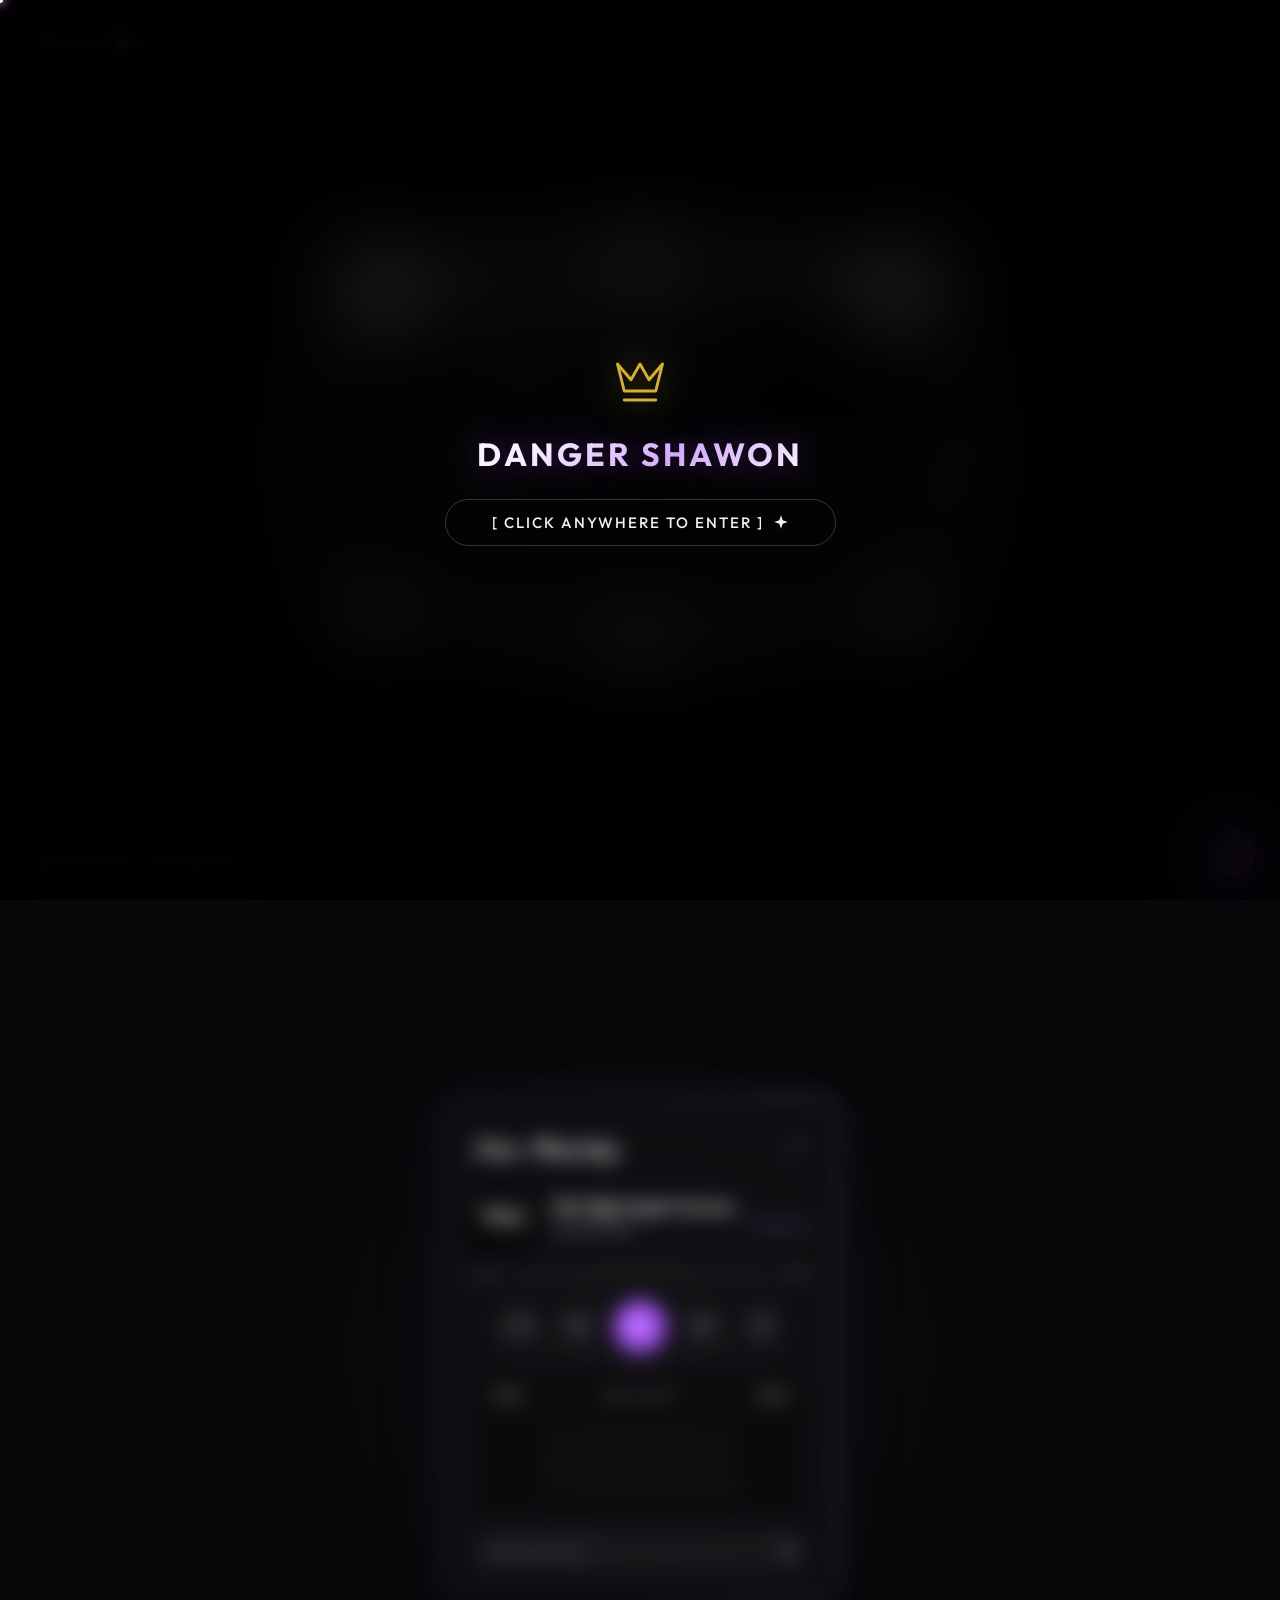
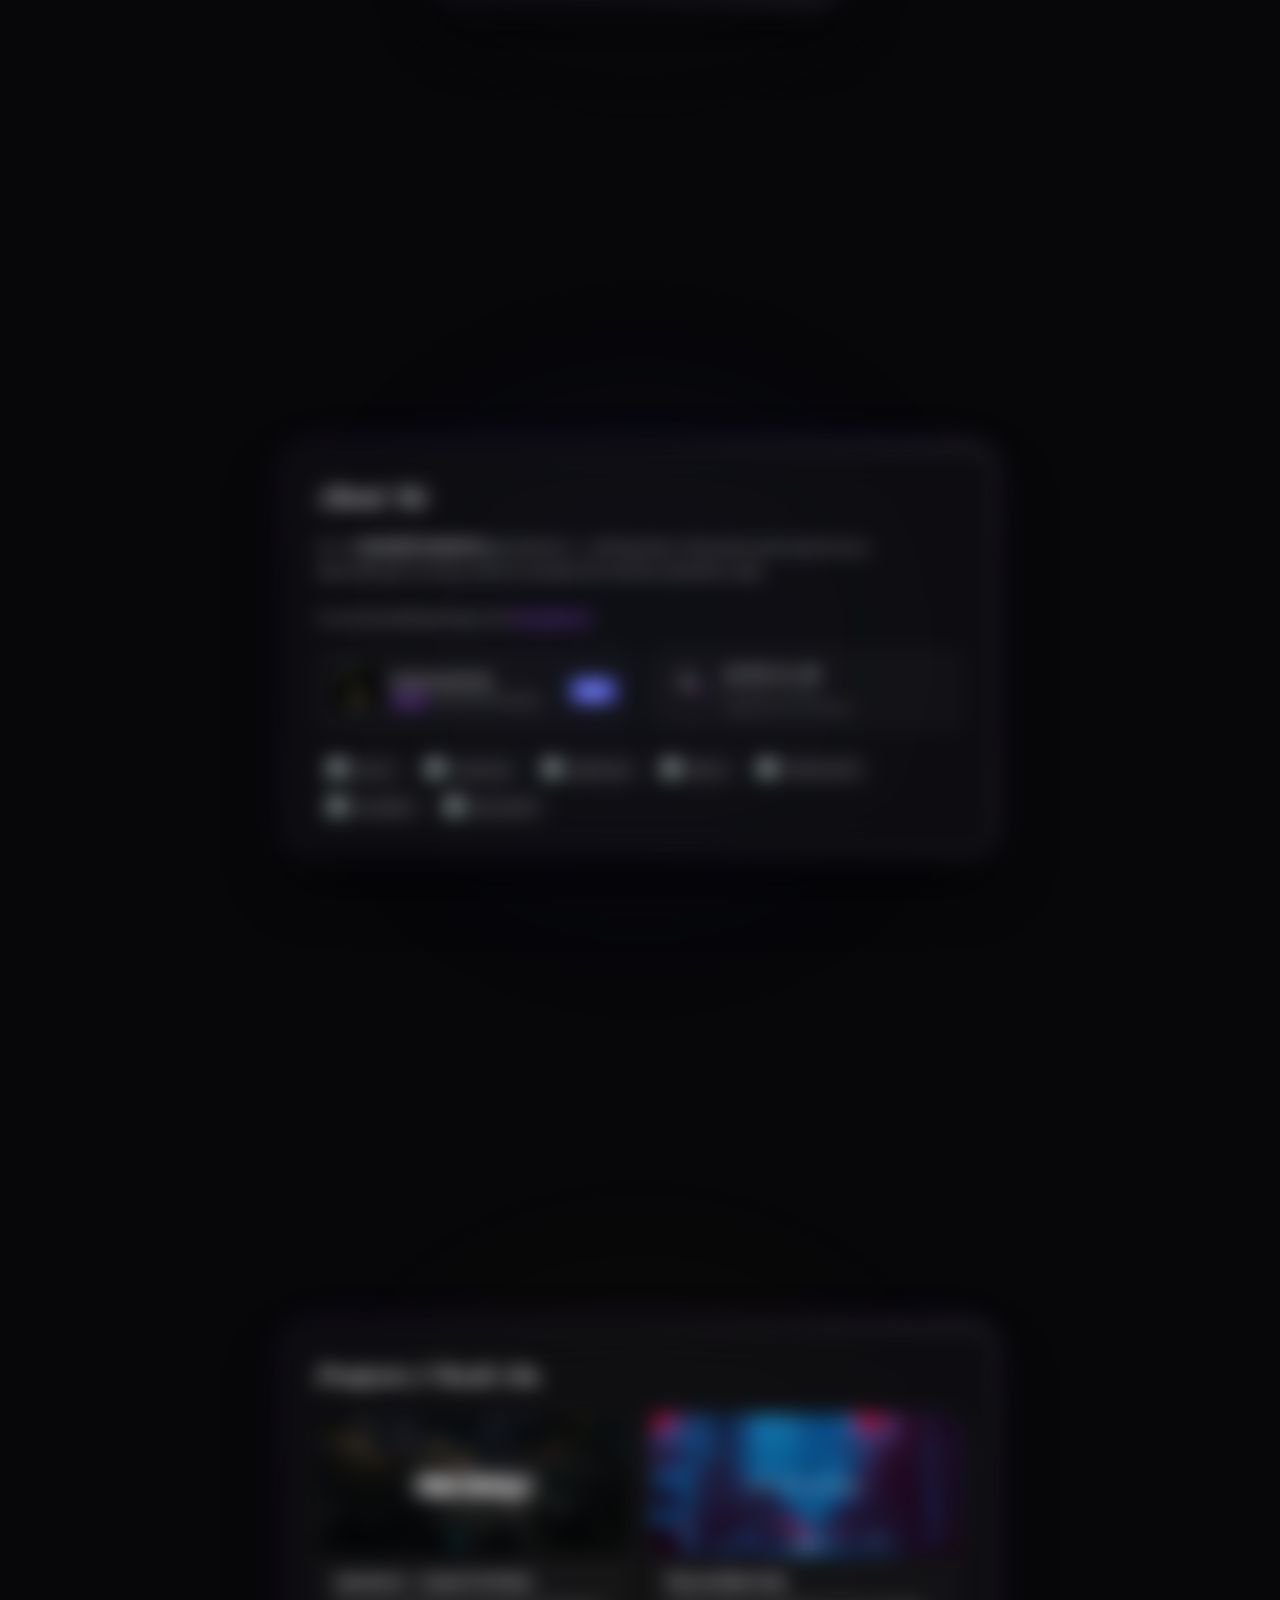
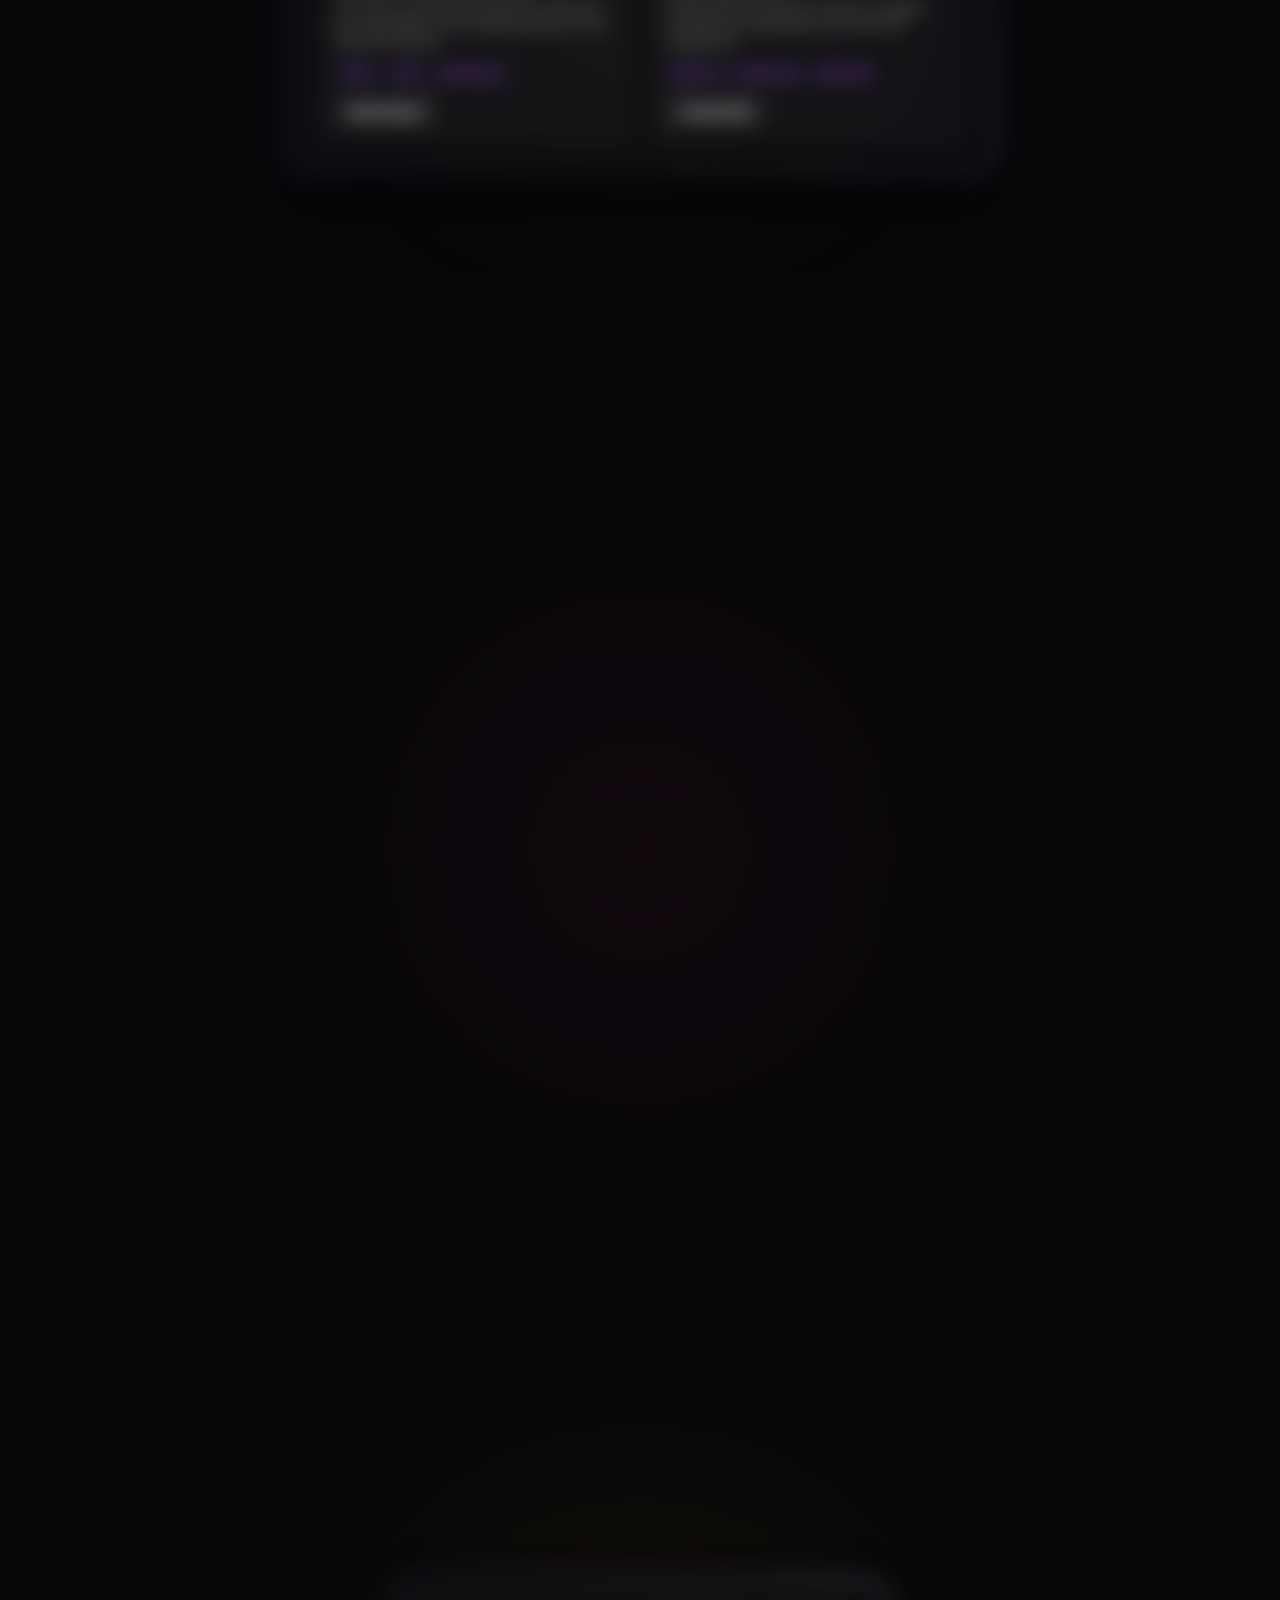
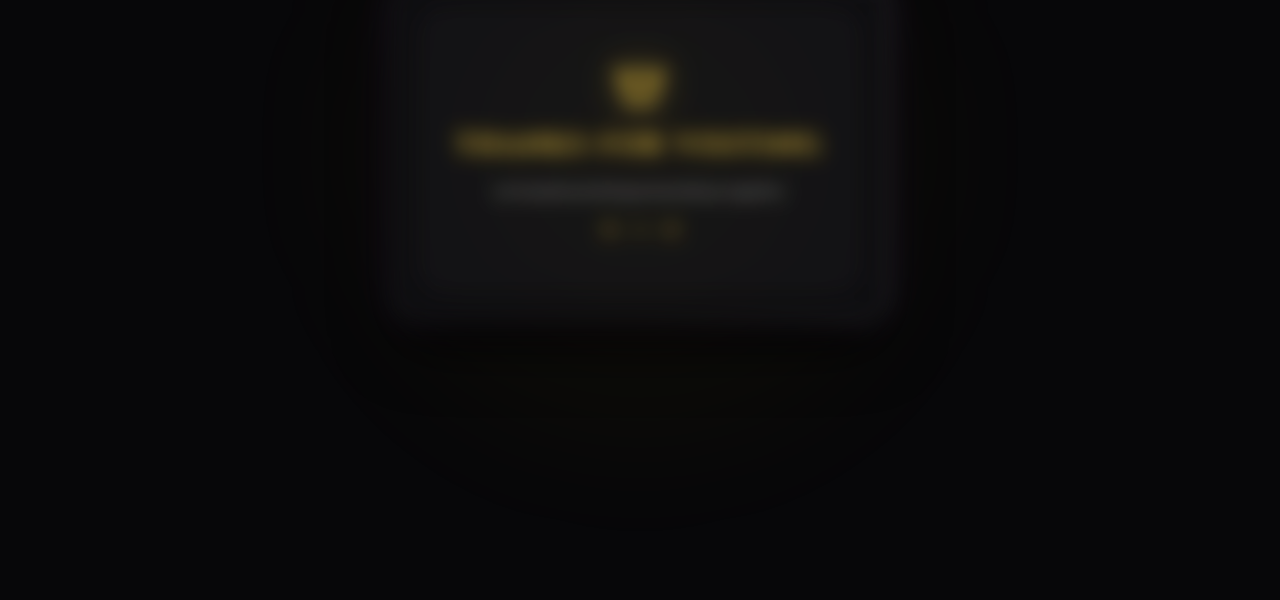
==== index.html @ 666b15c3 "Danger Shawon Luxury Cyber Bio Portfolio and 12 Aesthetic Templates" ====
<!DOCTYPE html>
<html lang="en">

<head>
    <meta charset="UTF-8">
    <meta name="viewport" content="width=device-width, initial-scale=1.0">
    <title>mjshahon | Aesthetic Bio Hub</title>
    <link rel="icon" type="image/png" href="./assets/media/shahon_avatar.png">
    <link rel="stylesheet" href="style.css">
</head>

<body>

    <!-- Sleek Custom Micro Star Cursor -->
    <div class="custom-cursor-dot" id="cursorDot"></div>

    <!-- Security Toast -->
    <div class="security-toast" id="securityToast">
        <svg width="18" height="18" viewBox="0 0 24 24" fill="none" stroke="#ef4444" stroke-width="2.5"><rect x="3" y="11" width="18" height="11" rx="2" ry="2"/><path d="M7 11V7a5 5 0 0 1 10 0v4"/></svg>
        <span>Protected: Developer tools & source inspection are restricted.</span>
    </div>

    <!-- Ambient Floating Snowflakes & Stars FX -->
    <div class="snowflakes-container" id="snowflakes-container"></div>
    <div class="star-dust-container" id="star-dust-container"></div>

    <!-- Ambient Particles Canvas (GPU Accelerated Star Sparkles) -->
    <canvas id="ambient-particles-canvas"></canvas>

    <!-- Entry Screen Overlay (Cyber Luxury Screen) -->
    <div id="entry-overlay" class="entry-overlay" title="Click anywhere to enter">
        <div class="entry-container">
            <div class="entry-crown">
                <svg xmlns="http://www.w3.org/2000/svg" viewBox="0 0 24 24" fill="none" stroke="currentColor" stroke-width="1.3" stroke-linecap="round" stroke-linejoin="round" class="loading-crown-svg">
                    <path d="M2 4l3 12h14l3-12-6 7-4-7-4 7-6-7z"/>
                    <path d="M5 20h14"/>
                </svg>
            </div>
            <div class="entry-title-glimmer" id="entryTitleGlimmer">DANGER SHAWON</div>
            <div class="entry-btn-wrapper show" id="entry-btn-wrapper">
                <button class="premium-enter-btn" id="entry-btn" type="button">
                    <span class="enter-btn-content">
                        [ CLICK ANYWHERE TO ENTER ]
                        <svg class="loading-sparkle-svg" width="16" height="16" viewBox="0 0 24 24" fill="currentColor">
                            <path d="M12 2L14.5 9.5L22 12L14.5 14.5L12 22L9.5 14.5L2 12L9.5 9.5L12 2Z"/>
                        </svg>
                    </span>
                </button>
            </div>
        </div>
    </div>

    <!-- Background Video & Overlay -->
    <video id="bg-video" autoplay muted playsinline loop>
        <source src="./assets/media/track_yad.mp4" type="video/mp4">
    </video>
    <div id="yt-bg-container" class="yt-bg-container" style="display:none;"></div>
    <div class="bg-overlay"></div>

    <!-- Hidden Audio Player for sync -->
    <audio id="main-audio" preload="auto"></audio>

    <!-- Volume Controller -->
    <div class="volume-controller" id="volumeController">
        <div class="volume-btn" id="volumeToggle" title="Toggle Mute">
            <svg class="volume-icon" id="volumeIcon" viewBox="0 0 24 24" fill="none" stroke="currentColor" stroke-width="2" stroke-linecap="round" stroke-linejoin="round">
                <polygon points="11 5 6 9 2 9 2 15 6 15 11 19 11 5"/>
                <path d="M19.07 4.93a10 10 0 0 1 0 14.14M15.54 8.46a5 5 0 0 1 0 7.07"/>
            </svg>
        </div>
        <input type="range" id="volumeSlider" class="volume-slider" min="0" max="1" step="0.01" value="0.75" title="Volume Slider">
    </div>

    <!-- Main Full-Screen Snap Slides Container -->
    <main class="main-wrapper" id="mainWrapper">

        <!-- Slide 0: 3D Tilt Bio Profile Card Section -->
        <section class="portfolio-section active-slide" id="section-profile">
            <div class="card-wrapper reveal-bio-card active" id="profile-card-wrapper">
                <!-- Discord Shop Profile Effect: Luminous White Roses Floral Frame -->
                <div class="discord-profile-effect roses-frame" id="discordProfileEffect">
                    <!-- Top Floral Garland -->
                    <div class="roses-garland-top">
                        <svg class="roses-svg" viewBox="0 0 700 130" fill="none" xmlns="http://www.w3.org/2000/svg">
                            <defs>
                                <linearGradient id="roseWhitePetal" x1="0%" y1="0%" x2="100%" y2="100%">
                                    <stop offset="0%" stop-color="#ffffff"/>
                                    <stop offset="45%" stop-color="#fdf2f8"/>
                                    <stop offset="85%" stop-color="#e2e8f0"/>
                                    <stop offset="100%" stop-color="#cbd5e1"/>
                                </linearGradient>
                                <linearGradient id="roseCorePetal" x1="0%" y1="0%" x2="100%" y2="100%">
                                    <stop offset="0%" stop-color="#fff5f5"/>
                                    <stop offset="50%" stop-color="#fed7aa"/>
                                    <stop offset="80%" stop-color="#e9d5ff"/>
                                    <stop offset="100%" stop-color="#cbd5e1"/>
                                </linearGradient>
                                <linearGradient id="roseSilverVine" x1="0%" y1="0%" x2="100%" y2="0%">
                                    <stop offset="0%" stop-color="#ffffff" stop-opacity="0.95"/>
                                    <stop offset="25%" stop-color="#e2e8f0"/>
                                    <stop offset="50%" stop-color="#f8fafc"/>
                                    <stop offset="75%" stop-color="#cbd5e1"/>
                                    <stop offset="100%" stop-color="#ffffff" stop-opacity="0.95"/>
                                </linearGradient>
                                <linearGradient id="roseSilverLeaf" x1="0%" y1="0%" x2="100%" y2="100%">
                                    <stop offset="0%" stop-color="#ffffff"/>
                                    <stop offset="50%" stop-color="#cbd5e1"/>
                                    <stop offset="100%" stop-color="#94a3b8"/>
                                </linearGradient>
                                <filter id="roseGlowFilter" x="-30%" y="-30%" width="160%" height="160%">
                                    <feGaussianBlur stdDeviation="3.5" result="glow"/>
                                    <feMerge>
                                        <feMergeNode in="glow"/>
                                        <feMergeNode in="SourceGraphic"/>
                                    </feMerge>
                                </filter>
                            </defs>

                            <!-- Arched silver garland ribbons -->
                            <path d="M 60 70 C 140 25, 230 18, 350 18 C 470 18, 560 25, 640 70" stroke="url(#roseSilverVine)" stroke-width="3" stroke-linecap="round" filter="url(#roseGlowFilter)"/>
                            <path d="M 50 85 C 130 38, 220 28, 350 28 C 480 28, 570 38, 650 85" stroke="url(#roseSilverVine)" stroke-width="1.8" stroke-dasharray="4 6" opacity="0.8"/>
                            <path d="M 120 50 C 180 28, 260 22, 350 22 C 440 22, 520 28, 580 50" stroke="url(#roseSilverVine)" stroke-width="2" opacity="0.85"/>

                            <!-- Top Vines Tendrils & Leaves -->
                            <path d="M 85 55 C 65 35, 45 42, 35 25 C 28 12, 45 5, 58 12 C 72 20, 80 42, 90 52" stroke="url(#roseSilverVine)" stroke-width="2" stroke-linecap="round"/>
                            <path d="M 40 25 C 32 18, 25 22, 28 28 C 32 35, 42 32, 40 25 Z" fill="url(#roseSilverLeaf)"/>
                            <path d="M 110 40 C 118 26, 132 28, 130 38 C 128 46, 115 48, 110 40 Z" fill="url(#roseSilverLeaf)"/>
                            <path d="M 160 30 C 172 16, 188 20, 184 32 C 180 40, 166 38, 160 30 Z" fill="url(#roseSilverLeaf)"/>
                            <path d="M 220 22 C 235 10, 248 15, 244 26 C 240 33, 226 31, 220 22 Z" fill="url(#roseSilverLeaf)"/>

                            <path d="M 615 55 C 635 35, 655 42, 665 25 C 672 12, 655 5, 642 12 C 628 20, 620 42, 610 52" stroke="url(#roseSilverVine)" stroke-width="2" stroke-linecap="round"/>
                            <path d="M 660 25 C 668 18, 675 22, 672 28 C 668 35, 658 32, 660 25 Z" fill="url(#roseSilverLeaf)"/>
                            <path d="M 590 40 C 582 26, 568 28, 570 38 C 572 46, 585 48, 590 40 Z" fill="url(#roseSilverLeaf)"/>
                            <path d="M 540 30 C 528 16, 512 20, 516 32 C 520 40, 534 38, 540 30 Z" fill="url(#roseSilverLeaf)"/>
                            <path d="M 480 22 C 465 10, 452 15, 456 26 C 460 33, 474 31, 480 22 Z" fill="url(#roseSilverLeaf)"/>

                            <!-- Small rosebuds along the arch -->
                            <g transform="translate(275, 20) scale(0.65)">
                                <circle cx="0" cy="0" r="14" fill="url(#roseWhitePetal)" stroke="#cbd5e1" stroke-width="1"/>
                                <path d="M -8 -4 C -2 -14, 10 -12, 12 -4 C 14 6, 2 12, -4 10 Z" fill="url(#roseCorePetal)"/>
                            </g>
                            <g transform="translate(425, 20) scale(0.65)">
                                <circle cx="0" cy="0" r="14" fill="url(#roseWhitePetal)" stroke="#cbd5e1" stroke-width="1"/>
                                <path d="M 8 -4 C 2 -14, -10 -12, -12 -4 C -14 6, -2 12, 4 10 Z" fill="url(#roseCorePetal)"/>
                            </g>

                            <!-- TOP-LEFT LUSH BLOOMING ROSE CLUSTER -->
                            <g transform="translate(75, 58)" filter="url(#roseGlowFilter)">
                                <path d="M -20 -28 C -35 -48, -10 -52, 2 -38 C 12 -26, 0 -16, -20 -28 Z" fill="url(#roseSilverLeaf)" stroke="#94a3b8" stroke-width="0.7"/>
                                <path d="M -38 -8 C -58 -18, -58 10, -40 18 C -26 22, -22 6, -38 -8 Z" fill="url(#roseSilverLeaf)" stroke="#94a3b8" stroke-width="0.7"/>
                                <path d="M -25 25 C -40 42, -16 52, -4 38 C 6 28, -6 18, -25 25 Z" fill="url(#roseSilverLeaf)" stroke="#94a3b8" stroke-width="0.7"/>
                                <path d="M -26 -16 C -34 -4, -30 20, -14 28 C 4 36, 28 30, 32 14 C 36 -4, 28 -24, 10 -30 C -8 -34, -20 -26, -26 -16 Z" fill="url(#roseWhitePetal)" stroke="#cbd5e1" stroke-width="1"/>
                                <path d="M -30 -4 C -36 12, -20 26, -4 30 C 14 34, 30 22, 30 6 C 30 -12, 16 -24, -2 -24 C -18 -24, -26 -16, -30 -4 Z" fill="#ffffff" stroke="#cbd5e1" stroke-width="0.8"/>
                                <path d="M -22 -14 C -30 2, -16 22, 4 22 C 22 22, 26 2, 20 -14 C 14 -26, -14 -26, -22 -14 Z" fill="url(#roseWhitePetal)" stroke="#e2e8f0" stroke-width="0.8"/>
                                <path d="M -16 -6 C -22 6, -10 18, 4 18 C 18 18, 20 4, 14 -8 C 8 -18, -10 -16, -16 -6 Z" fill="url(#roseCorePetal)" stroke="#e2e8f0" stroke-width="0.6"/>
                                <path d="M -8 -8 C -12 0, -6 10, 2 10 C 10 10, 12 0, 8 -6 C 4 -12, -4 -12, -8 -8 Z" fill="#ffffff"/>
                                <path d="M -4 -4 C -6 2, -2 6, 2 6 C 6 6, 6 1, 4 -3 C 2 -6, -2 -6, -4 -4 Z" fill="#fda4af" opacity="0.6"/>
                            </g>

                            <!-- TOP-LEFT COMPANION BLOSSOM -->
                            <g transform="translate(125, 42) scale(0.72)" filter="url(#roseGlowFilter)">
                                <path d="M -22 -14 C -30 2, -16 22, 4 22 C 22 22, 26 2, 20 -14 C 14 -26, -14 -26, -22 -14 Z" fill="url(#roseWhitePetal)" stroke="#cbd5e1" stroke-width="1"/>
                                <path d="M -16 -6 C -22 6, -10 18, 4 18 C 18 18, 20 4, 14 -8 C 8 -18, -10 -16, -16 -6 Z" fill="url(#roseCorePetal)"/>
                                <path d="M -6 -4 C -8 2, -2 6, 2 6 C 6 6, 6 1, 4 -3 Z" fill="#ffffff"/>
                            </g>

                            <!-- TOP-CENTER BLOSSOM -->
                            <g transform="translate(350, 26) scale(0.85)" filter="url(#roseGlowFilter)">
                                <path d="M -15 -25 C -28 -38, 28 -38, 15 -25 Z" fill="url(#roseSilverLeaf)"/>
                                <path d="M -26 -16 C -34 -4, -30 20, -14 28 C 4 36, 28 30, 32 14 C 36 -4, 28 -24, 10 -30 C -8 -34, -20 -26, -26 -16 Z" fill="url(#roseWhitePetal)" stroke="#cbd5e1" stroke-width="1"/>
                                <path d="M -18 -8 C -24 4, -12 18, 2 18 C 16 18, 18 4, 12 -10 C 6 -20, -12 -18, -18 -8 Z" fill="url(#roseCorePetal)" stroke="#cbd5e1" stroke-width="0.8"/>
                                <path d="M -6 -4 C -8 2, -2 6, 2 6 C 6 6, 6 1, 4 -3 Z" fill="#ffffff"/>
                            </g>

                            <!-- TOP-RIGHT LUSH BLOOMING ROSE CLUSTER -->
                            <g transform="translate(625, 58)" filter="url(#roseGlowFilter)">
                                <path d="M 20 -28 C 35 -48, 10 -52, -2 -38 C -12 -26, 0 -16, 20 -28 Z" fill="url(#roseSilverLeaf)" stroke="#94a3b8" stroke-width="0.7"/>
                                <path d="M 38 -8 C 58 -18, 58 10, 40 18 C 26 22, 22 6, 38 -8 Z" fill="url(#roseSilverLeaf)" stroke="#94a3b8" stroke-width="0.7"/>
                                <path d="M 25 25 C 40 42, 16 52, 4 38 C -6 28, 6 18, 25 25 Z" fill="url(#roseSilverLeaf)" stroke="#94a3b8" stroke-width="0.7"/>
                                <path d="M 26 -16 C 34 -4, 30 20, 14 28 C -4 36, -28 30, -32 14 C -36 -4, -28 -24, -10 -30 C 8 -34, 20 -26, 26 -16 Z" fill="url(#roseWhitePetal)" stroke="#cbd5e1" stroke-width="1"/>
                                <path d="M 30 -4 C 36 12, 20 26, 4 30 C -14 34, -30 22, -30 6 C -30 -12, -16 -24, 2 -24 C 18 -24, 26 -16, 30 -4 Z" fill="#ffffff" stroke="#cbd5e1" stroke-width="0.8"/>
                                <path d="M 22 -14 C 30 2, 16 22, -4 22 C -22 22, -26 2, -20 -14 C -14 -26, 14 -26, 22 -14 Z" fill="url(#roseWhitePetal)" stroke="#e2e8f0" stroke-width="0.8"/>
                                <path d="M 16 -6 C 22 6, 10 18, -4 18 C -18 18, -20 4, -14 -8 C -8 -18, 10 -16, 16 -6 Z" fill="url(#roseCorePetal)" stroke="#e2e8f0" stroke-width="0.6"/>
                                <path d="M 8 -8 C 12 0, 6 10, -2 10 C -10 10, -12 0, -8 -6 C -4 -12, 4 -12, 8 -8 Z" fill="#ffffff"/>
                                <path d="M 4 -4 C 6 2, 2 6, -2 6 C -6 6, -6 1, -4 -3 C -2 -6, 2 -6, 4 -4 Z" fill="#fda4af" opacity="0.6"/>
                            </g>

                            <!-- TOP-RIGHT COMPANION BLOSSOM -->
                            <g transform="translate(575, 42) scale(0.72)" filter="url(#roseGlowFilter)">
                                <path d="M 22 -14 C 30 2, 16 22, -4 22 C -22 22, -26 2, -20 -14 C -14 -26, 14 -26, 22 -14 Z" fill="url(#roseWhitePetal)" stroke="#cbd5e1" stroke-width="1"/>
                                <path d="M 16 -6 C 22 6, 10 18, -4 18 C -18 18, -20 4, -14 -8 C -8 -18, 10 -16, 16 -6 Z" fill="url(#roseCorePetal)"/>
                                <path d="M 6 -4 C 8 2, 2 6, -2 6 C -6 6, -6 1, -4 -3 Z" fill="#ffffff"/>
                            </g>
                        </svg>
                    </div>

                    <!-- Bottom Floral Garland -->
                    <div class="roses-garland-bottom">
                        <svg class="roses-svg" viewBox="0 0 700 95" fill="none" xmlns="http://www.w3.org/2000/svg">
                            <path d="M 60 25 C 150 65, 240 72, 350 72 C 460 72, 550 65, 640 25" stroke="url(#roseSilverVine)" stroke-width="2.5" stroke-linecap="round" filter="url(#roseGlowFilter)"/>
                            <path d="M 90 35 C 170 68, 250 78, 350 78 C 450 78, 530 68, 610 35" stroke="url(#roseSilverVine)" stroke-width="1.6" stroke-dasharray="3 5" opacity="0.75"/>
                            <path d="M 230 65 C 242 78, 258 74, 254 62 C 250 54, 236 56, 230 65 Z" fill="url(#roseSilverLeaf)"/>
                            <path d="M 470 65 C 458 78, 442 74, 446 62 C 450 54, 464 56, 470 65 Z" fill="url(#roseSilverLeaf)"/>

                            <!-- Bottom-Left Rose -->
                            <g transform="translate(68, 40) scale(0.85)" filter="url(#roseGlowFilter)">
                                <path d="M -22 -14 C -30 2, -16 22, 4 22 C 22 22, 26 2, 20 -14 C 14 -26, -14 -26, -22 -14 Z" fill="url(#roseWhitePetal)" stroke="#cbd5e1" stroke-width="1"/>
                                <path d="M -16 -6 C -22 6, -10 18, 4 18 C 18 18, 20 4, 14 -8 C 8 -18, -10 -16, -16 -6 Z" fill="url(#roseCorePetal)"/>
                                <path d="M -6 -4 C -8 2, -2 6, 2 6 C 6 6, 6 1, 4 -3 Z" fill="#ffffff"/>
                            </g>

                            <!-- Bottom-Center Rose Bloom -->
                            <g transform="translate(350, 68) scale(0.9)" filter="url(#roseGlowFilter)">
                                <path d="M -22 -14 C -30 2, -16 22, 4 22 C 22 22, 26 2, 20 -14 C 14 -26, -14 -26, -22 -14 Z" fill="url(#roseWhitePetal)" stroke="#cbd5e1" stroke-width="1"/>
                                <path d="M -16 -6 C -22 6, -10 18, 4 18 C 18 18, 20 4, 14 -8 C 8 -18, -10 -16, -16 -6 Z" fill="url(#roseCorePetal)"/>
                                <path d="M -6 -4 C -8 2, -2 6, 2 6 C 6 6, 6 1, 4 -3 Z" fill="#ffffff"/>
                            </g>

                            <!-- Bottom-Right Rose -->
                            <g transform="translate(632, 40) scale(0.85)" filter="url(#roseGlowFilter)">
                                <path d="M 22 -14 C 30 2, 16 22, -4 22 C -22 22, -26 2, -20 -14 C -14 -26, 14 -26, 22 -14 Z" fill="url(#roseWhitePetal)" stroke="#cbd5e1" stroke-width="1"/>
                                <path d="M 16 -6 C 22 6, 10 18, -4 18 C -18 18, -20 4, -14 -8 C -8 -18, 10 -16, 16 -6 Z" fill="url(#roseCorePetal)"/>
                                <path d="M 6 -4 C 8 2, 2 6, -2 6 C -6 6, -6 1, -4 -3 Z" fill="#ffffff"/>
                            </g>
                        </svg>
                    </div>

                    <!-- Left Border Climbing Vine -->
                    <div class="roses-vine-left">
                        <svg class="roses-vine-svg" viewBox="0 0 36 340" fill="none" xmlns="http://www.w3.org/2000/svg">
                            <path d="M 28 0 C 12 60, 30 140, 16 220 C 6 280, 26 310, 22 340" stroke="url(#roseSilverVine)" stroke-width="2" stroke-linecap="round"/>
                            <path d="M 20 70 C 8 75, 4 65, 12 58 C 20 52, 24 64, 20 70 Z" fill="url(#roseSilverLeaf)"/>
                            <path d="M 18 160 C 6 166, 2 154, 10 146 C 18 140, 22 152, 18 160 Z" fill="url(#roseSilverLeaf)"/>
                            <path d="M 20 250 C 8 256, 4 244, 12 238 C 20 230, 24 242, 20 250 Z" fill="url(#roseSilverLeaf)"/>
                            <g transform="translate(18, 180) scale(0.45)">
                                <circle cx="0" cy="0" r="14" fill="url(#roseWhitePetal)" stroke="#cbd5e1" stroke-width="1"/>
                                <path d="M -6 -4 C -2 -10, 8 -8, 8 -2 C 8 6, 0 8, -4 6 Z" fill="url(#roseCorePetal)"/>
                            </g>
                        </svg>
                    </div>

                    <!-- Right Border Climbing Vine -->
                    <div class="roses-vine-right">
                        <svg class="roses-vine-svg" viewBox="0 0 36 340" fill="none" xmlns="http://www.w3.org/2000/svg">
                            <path d="M 8 0 C 24 60, 6 140, 20 220 C 30 280, 10 310, 14 340" stroke="url(#roseSilverVine)" stroke-width="2" stroke-linecap="round"/>
                            <path d="M 16 70 C 28 75, 32 65, 24 58 C 16 52, 12 64, 16 70 Z" fill="url(#roseSilverLeaf)"/>
                            <path d="M 18 160 C 30 166, 34 154, 26 146 C 18 140, 14 152, 18 160 Z" fill="url(#roseSilverLeaf)"/>
                            <path d="M 16 250 C 28 256, 32 244, 24 238 C 16 230, 12 242, 16 250 Z" fill="url(#roseSilverLeaf)"/>
                            <g transform="translate(18, 180) scale(0.45)">
                                <circle cx="0" cy="0" r="14" fill="url(#roseWhitePetal)" stroke="#cbd5e1" stroke-width="1"/>
                                <path d="M 6 -4 C 2 -10, -8 -8, -8 -2 C -8 6, 0 8, 4 6 Z" fill="url(#roseCorePetal)"/>
                            </g>
                        </svg>
                    </div>

                    <!-- Sparkling Diamond Stars Overlay -->
                    <div class="roses-sparkles">
                        <span class="rose-sparkle sp-1">✦</span>
                        <span class="rose-sparkle sp-2">✧</span>
                        <span class="rose-sparkle sp-3">✦</span>
                        <span class="rose-sparkle sp-4">✧</span>
                        <span class="rose-sparkle sp-5">✦</span>
                        <span class="rose-sparkle sp-6">✧</span>
                        <span class="rose-sparkle sp-7">✦</span>
                        <span class="rose-sparkle sp-8">✧</span>
                    </div>
                </div>

                <div class="bio-card" id="bioCard">
                    <!-- Header: Avatar, Name, Badges -->
                    <div class="card-header">
                        <div class="avatar-wrapper">
                            <img class="main-avatar" id="mainAvatar" src="./assets/media/shahon_avatar.png" alt="Profile Avatar">
                            <img class="avatar-decoration" id="avatarDecoration" src="./assets/media/avatar_decoration.png" alt="Avatar Decoration">
                            <div class="main-avatar-status dnd" id="mainAvatarStatus" title="Do Not Disturb"></div>
                        </div>
                        <div class="header-text-column">
                            <div class="username-row">
                                <h1 class="username" id="profileDisplayName">DANGER SHAWON</h1>
                                <span class="custom-moon-badge" id="moonBadge" title="Moon of the Night">🌙</span>
                                <svg class="verified-badge" id="verifiedBadge" data-tooltip="Verified Profile" viewBox="0 0 24 24" fill="currentColor">
                                    <path d="m8.6 22.5l-1.9-3.2l-3.6-.8l.35-3.7L1 12l2.45-2.8l-.35-3.7l3.6-.8l1.9-3.2L12 2.95l3.4-1.45l1.9 3.2l3.6.8l-.35 3.7L23 12l-2.45 2.8l.35 3.7l-3.6.8l-1.9 3.2l-3.4-1.45l-3.4 1.45Zm2.35-6.95L16.6 9.9l-1.4-1.45l-4.25 4.25l-2.15-2.1L7.4 12l3.55 3.55Z" />
                                </svg>
                            </div>
                            <div class="user-handle-row">
                                <span class="user-handle" id="profileUsername">mjshahon</span>
                                <span class="handle-dot">•</span>
                                <span class="status-pronoun" id="profileStatusPronoun">dnd</span>
                            </div>
                            <div class="custom-status-quote-box" id="profileStatusBox">
                                <p class="status-quote" id="profileStatusQuote">"Legends don't announce themselves. They"</p>
                                <div class="status-emojis" id="profileStatusEmojis">🎮 🖥️ ⚔️ ⚙️</div>
                            </div>
                            <div class="badges-wrapper">
                                <!-- Real Discord Nitro & Custom Badges injected dynamically -->
                            </div>
                        </div>
                    </div>

                    <!-- Widgets Grid: Discord Status & Discord Server -->
                    <div class="widgets-grid">
                        <!-- Left: Discord Presence Widget -->
                        <div class="widget-card user-status-widget" id="userStatusWidget">
                            <div class="status-avatar-wrap">
                                <img class="status-avatar-img" id="discordAvatar" src="./assets/media/shahon_avatar.png" alt="Discord Avatar">
                                <div class="status-dot online" id="discordStatusDot"></div>
                            </div>
                            <div class="status-details">
                                <div class="status-name-row">
                                    <span id="discordUsername">mjshahon</span>
                                </div>
                                <div class="status-custom-text" id="discordCustomStatus">
                                    <span>⚡ Active on Discord</span>
                                </div>
                                <div class="status-activity" id="discordActivity">
                                    <span>ONLINE</span>
                                </div>
                            </div>
                        </div>

                        <!-- Right: Discord Server Widget -->
                        <div class="widget-card discord-server-widget" id="discordServerWidgetCard">
                            <div class="server-avatar-wrap">
                                <img class="server-avatar-img" id="discordServerIcon" src="./assets/media/shahon_avatar.png" alt="Server Icon">
                            </div>
                            <div class="server-details">
                                <div class="server-name" id="discordServerName">Shahon's Server</div>
                                <div class="server-stats">
                                    <span><span class="online-dot"></span> <span id="discordServerOnline">Live</span></span>
                                    <span>• <span id="discordServerMembers">Community</span></span>
                                </div>
                            </div>
                            <a class="join-btn" id="discordJoinBtn" href="#" target="_blank">Join</a>
                        </div>
                    </div>

                    <!-- Social Media Links Row -->
                    <div class="social-icons-row" id="socialIconsRow">
                        <!-- Dynamically injected from config.js -->
                    </div>
                </div>
            </div>
        </section>

        <!-- Slide 1: Music Player & Synced Background Section -->
        <section class="portfolio-section" id="section-music">
            <div class="portfolio-module reveal-now-playing" id="music-player">
                <div class="module-header-row">
                    <h2 class="module-title">Now Playing</h2>
                    <div style="display: flex; align-items: center; gap: 10px;">
                        <button class="focus-mode-btn" id="focusModeToggle" title="Toggle Fullscreen Focus">
                            <svg class="focus-icon-expand" width="16" height="16" viewBox="0 0 24 24" fill="none" stroke="currentColor" stroke-width="2">
                                <polyline points="15 3 21 3 21 9"></polyline>
                                <polyline points="9 21 3 21 3 15"></polyline>
                                <line x1="21" y1="3" x2="14" y2="10"></line>
                                <line x1="3" y1="21" x2="10" y2="14"></line>
                            </svg>
                        </button>
                    </div>
                </div>

                <!-- Music Track Info & Visualizer -->
                <div class="music-track-info">
                    <div class="music-cover-wrapper">
                        <img src="./assets/media/cover_yad.jpg" alt="Track Cover" class="music-cover-img" id="currentTrackCover">
                    </div>
                    <div class="music-meta">
                        <div class="music-title" id="currentTrackTitle">YAD (Яд) English Version</div>
                        <div class="music-artist" id="currentTrackArtist">Vanna Rainelle</div>
                    </div>
                    <!-- Dancing Audio Visualizer -->
                    <div class="music-visualizer playing" id="audioVisualizer">
                        <div class="bar"></div>
                        <div class="bar"></div>
                        <div class="bar"></div>
                        <div class="bar"></div>
                        <div class="bar"></div>
                        <div class="bar"></div>
                        <div class="bar"></div>
                        <div class="bar"></div>
                        <div class="bar"></div>
                        <div class="bar"></div>
                    </div>
                </div>

                <!-- Progress Bar & Duration -->
                <div class="music-progress-wrapper">
                    <span id="currentTime">0:00</span>
                    <div class="music-progress-bar-container" id="progressBarContainer">
                        <div class="music-progress-bar-fill" id="progressBarFill"></div>
                    </div>
                    <span id="totalDuration">0:00</span>
                </div>

                <!-- Controls: Speed, Prev, Play/Pause, Next, Queue -->
                <div class="music-controls-container">
                    <div class="music-controls">
                        <button class="music-btn music-speed-btn" id="speedBtn" title="Playback Speed">1.0x</button>
                        <button class="music-btn" id="prevBtn" title="Previous Track">
                            <svg width="16" height="16" viewBox="0 0 24 24" fill="currentColor">
                                <polygon points="19 20 9 12 19 4 19 20"/>
                                <line x1="5" y1="19" x2="5" y2="5" stroke="currentColor" stroke-width="2.5"/>
                            </svg>
                        </button>
                        <button class="music-btn play-btn" id="playBtn" title="Play / Pause">
                            <svg id="playIcon" width="18" height="18" viewBox="0 0 24 24" fill="currentColor">
                                <polygon points="5 3 19 12 5 21 5 3"/>
                            </svg>
                            <svg id="pauseIcon" style="display:none;" width="18" height="18" viewBox="0 0 24 24" fill="currentColor">
                                <rect x="6" y="4" width="4" height="16"/>
                                <rect x="14" y="4" width="4" height="16"/>
                            </svg>
                        </button>
                        <button class="music-btn" id="nextBtn" title="Next Track">
                            <svg width="16" height="16" viewBox="0 0 24 24" fill="currentColor">
                                <polygon points="5 4 15 12 5 20 5 4"/>
                                <line x1="19" y1="5" x2="19" y2="19" stroke="currentColor" stroke-width="2.5"/>
                            </svg>
                        </button>
                        <button class="music-btn queue-btn" id="queueToggleBtn" title="View Playlist Queue">
                            <svg width="16" height="16" viewBox="0 0 24 24" fill="none" stroke="currentColor" stroke-width="2">
                                <line x1="8" y1="6" x2="21" y2="6"></line>
                                <line x1="8" y1="12" x2="21" y2="12"></line>
                                <line x1="8" y1="18" x2="21" y2="18"></line>
                                <line x1="3" y1="6" x2="3.01" y2="6"></line>
                                <line x1="3" y1="12" x2="3.01" y2="12"></line>
                                <line x1="3" y1="18" x2="3.01" y2="18"></line>
                            </svg>
                        </button>
                    </div>
                </div>

                <!-- Synced Lyrics Display -->
                <div class="lyrics-container">
                    <div class="lyrics-sync-controls">
                        <button class="lyric-sync-btn" id="syncMinusBtn" title="Speed up lyrics by 0.5s">-0.5s</button>
                        <span class="lyric-sync-title">SYNC ADJUST</span>
                        <button class="lyric-sync-btn" id="syncPlusBtn" title="Delay lyrics by 0.5s">+0.5s</button>
                    </div>
                    <div class="lyrics-scroll" id="lyricsScrollContainer">
                        <!-- Dynamic lyrics rows -->
                    </div>
                </div>

                <!-- Music Search Container -->
                <div class="music-search-container">
                    <input type="text" class="music-search-input" id="musicSearchInput" placeholder="Search any Music...">
                    <button class="music-search-btn" id="musicSearchBtn" title="Search Music">
                        <svg width="15" height="15" viewBox="0 0 24 24" fill="none" stroke="currentColor" stroke-width="2">
                            <circle cx="11" cy="11" r="8"></circle>
                            <line x1="21" y1="21" x2="16.65" y2="16.65"></line>
                        </svg>
                    </button>
                </div>

                <!-- Queue Drawer Panel -->
                <div class="music-queue-panel" id="queuePanel" style="display: none;">
                    <div class="queue-panel-header">
                        <span>SELECT SONG TO PLAY</span>
                        <span id="queueTotalCount">6 Songs</span>
                    </div>
                    <div class="queue-list" id="queueList">
                        <!-- Injected dynamically from CONFIG.playlist -->
                    </div>
                </div>
            </div>
        </section>

        <!-- Slide 2: About Me & Aesthetic Live Clock Section -->
        <section class="portfolio-section" id="section-about">
            <div class="portfolio-module reveal-about-me" id="about-me">
                <h2 class="module-title">About Me</h2>
                <div class="about-module-content">
                    <div class="about-text-content">
                        <div class="about-desc" id="aboutBioText">
                            <!-- Injected dynamically with typewriter effect -->
                        </div>
                    </div>

                    <!-- Widgets: Second Server & Live Analog/Digital Clock -->
                    <div class="about-subcards-row">
                        <!-- Second Server Widget -->
                        <div class="about-subcard discord-subcard">
                            <div class="widget-left">
                                <div class="server-avatar-container" id="secondServerIconContainer">
                                    <img class="server-avatar-img" id="secondServerIcon" src="./assets/media/shahon_avatar.png" alt="Server Icon">
                                </div>
                                <div class="widget-details">
                                    <span class="widget-title" id="secondServerName">Community Hub</span>
                                    <span class="widget-subtitle">
                                        <span class="widget-badge">owner</span>
                                        <span id="secondServerOnline">Discord Community</span>
                                    </span>
                                </div>
                            </div>
                            <a class="widget-join-btn" id="secondServerJoinBtn" href="#" target="_blank">Join</a>
                        </div>

                        <!-- Live Analog + Digital Clock Widget -->
                        <div class="about-subcard clock-subcard">
                            <div class="widget-left">
                                <div class="analog-clock">
                                    <div class="clock-dot dot-12"></div>
                                    <div class="clock-dot dot-3"></div>
                                    <div class="clock-dot dot-6"></div>
                                    <div class="clock-dot dot-9"></div>
                                    <div class="hand hour-hand" id="hourHand"></div>
                                    <div class="hand minute-hand" id="minuteHand"></div>
                                    <div class="hand second-hand" id="secondHand"></div>
                                    <div class="center-dot"></div>
                                </div>
                                <div class="widget-details">
                                    <span class="widget-time-digital" id="digitalClock">00:00:00 PM</span>
                                    <span class="widget-timezone-info" id="timezoneDate">Sun, Sep 27 - GMT+6</span>
                                    <span class="widget-user-time" id="userLocalClock">shahon's time: 15:20 (BST)</span>
                                </div>
                            </div>
                        </div>
                    </div>

                    <!-- Skills & Badges Grid -->
                    <div class="skills-container" id="skillsContainer">
                        <!-- Dynamically injected from config.js -->
                    </div>
                </div>
            </div>
        </section>

        <!-- Slide 3: Featured Projects Showcase Section -->
        <section class="portfolio-section" id="section-projects">
            <div class="portfolio-module reveal-projects" id="projects">
                <h2 class="module-title">Projects I Work On</h2>
                <div class="projects-grid" id="projectsGrid">
                    <!-- Project 1 & 2 dynamically injected with projectCardReveal -->
                </div>
            </div>
        </section>

        <!-- Slide 4: Other Bios & Action Buttons Section -->
        <section class="portfolio-section" id="section-links">
            <div class="portfolio-module reveal-other-bios" id="other-bios">
                <h2 class="module-title">Other Bios</h2>
                <div class="other-bios-flex">
                    <!-- Left: Handles / Aliases List -->
                    <div class="bio-list" id="bioHandlesList">
                        <div class="bio-list-item">
                            <span class="bio-tag">[ &lt;/dev&gt; ]</span>
                            <span class="bio-arrow">&rarr;</span>
                            <span class="bio-val">mjshahon</span>
                        </div>
                        <div class="bio-list-item">
                            <span class="bio-tag">[ another profile ]</span>
                            <span class="bio-arrow">&rarr;</span>
                            <span class="bio-val">mjshahon.dev</span>
                        </div>
                        <div class="bio-list-item">
                            <span class="bio-tag">[ alias ]</span>
                            <span class="bio-arrow">&rarr;</span>
                            <span class="bio-val">mjshahon <em style="font-size:12px; color:var(--text-sub);">(you are here)</em></span>
                        </div>
                    </div>

                    <!-- Right: Custom Action Buttons -->
                    <div class="custom-buttons-grid" id="customButtonsGrid">
                        <!-- Dynamically injected from config.js -->
                    </div>
                </div>
            </div>
        </section>

        <!-- Slide 5: Thanks Module Section -->
        <section class="portfolio-section" id="section-thanks">
            <div class="portfolio-module reveal-thanks" id="thanks-module">
                <div class="thanks-card">
                    <div class="thanks-crown-container">
                        <svg class="thanks-crown" viewBox="0 0 24 24" fill="none" stroke="currentColor" stroke-width="1.8" stroke-linecap="round" stroke-linejoin="round">
                            <path d="M2 4l3 12h14l3-12-6 7-4-7-4 7-6-7z"/>
                            <path d="M5 20h14"/>
                        </svg>
                    </div>
                    <h2 class="thanks-title">THANKS FOR VISITING</h2>
                    <p class="thanks-sub">Let's build something extraordinary together.</p>
                    <div class="thanks-sparkles">
                        <span>✦</span>
                        <span>✧</span>
                        <span>✦</span>
                    </div>
                </div>
            </div>
        </section>

    </main>

    <!-- Floating Vertical Scroll Pagination Track (Guns.lol Style) -->
    <nav class="scroll-pagination" id="scrollPagination">
        <div class="pagination-line">
            <div class="pagination-line-fill" id="paginationLineFill"></div>
        </div>
        <div class="pagination-dot active" data-target="0" data-tooltip="Profile"></div>
        <div class="pagination-dot" data-target="1" data-tooltip="Now Playing"></div>
        <div class="pagination-dot" data-target="2" data-tooltip="About Me"></div>
        <div class="pagination-dot" data-target="3" data-tooltip="Projects"></div>
        <div class="pagination-dot" data-target="4" data-tooltip="Other Bios"></div>
        <div class="pagination-dot" data-target="5" data-tooltip="Thanks"></div>
    </nav>

    <!-- Viewport Footer (Left Side) -->
    <footer class="viewport-footer-left">
        <span>
            <svg class="footer-icon" viewBox="0 0 24 24" fill="none" stroke="currentColor" stroke-width="2">
                <path d="M1 12s4-8 11-8 11 8 11 8-4 8-11 8-11-8-11-8z"/>
                <circle cx="12" cy="12" r="3"/>
            </svg>
            <span id="visitorCount">14,280</span> views
        </span>
        <span>|</span>
        <span>
            <svg class="footer-icon" viewBox="0 0 24 24" fill="none" stroke="currentColor" stroke-width="2">
                <path d="M21 10c0 7-9 13-9 13s-9-6-9-13a9 9 0 0 1 18 0z"/>
                <circle cx="12" cy="10" r="3"/>
            </svg>
            <span id="footerLocation">Bangladesh</span>
        </span>
    </footer>

    <!-- Floating Contact Button & Modal -->
    <div class="floating-contact-btn" id="contactBtn" title="Send a Message">
        <svg width="22" height="22" viewBox="0 0 24 24" fill="none" stroke="currentColor" stroke-width="2.2">
            <path d="M21 15a2 2 0 0 1-2 2H7l-4 4V5a2 2 0 0 1 2-2h14a2 2 0 0 1 2 2z"/>
        </svg>
    </div>

    <!-- Contact Modal Overlay -->
    <div class="contact-modal-overlay" id="contactOverlay">
        <div class="contact-modal-card">
            <div class="contact-modal-header">
                <h3>Send a Message</h3>
                <button class="contact-modal-close" id="contactCloseBtn">&times;</button>
            </div>
            <form id="contactForm" class="contact-form">
                <div class="form-group">
                    <label for="contactName">Your Name</label>
                    <input type="text" id="contactName" placeholder="What should I call you?" required>
                </div>
                <div class="form-group">
                    <label for="contactInfo">Your Discord or Email</label>
                    <input type="text" id="contactInfo" placeholder="How can I reply to you?" required>
                </div>
                <div class="form-group">
                    <label for="contactMsg">Message</label>
                    <textarea id="contactMsg" rows="4" placeholder="Write your message here..." required></textarea>
                </div>
                <button type="submit" class="contact-submit-btn" id="contactSubmitBtn">Send to Discord</button>
            </form>
        </div>
    </div>

    <!-- Quick Discord Connect Modal -->
    <div class="discord-modal-overlay" id="discordModalOverlay">
        <div class="discord-modal-card">
            <div class="discord-modal-header">
                <h3>
                    <svg width="22" height="22" viewBox="0 0 24 24" fill="#5865F2"><path d="M14.82 4.26a10.14 10.14 0 0 0-.53 1.1a14.66 14.66 0 0 0-4.58 0a10.14 10.14 0 0 0-.53-1.1a16 16 0 0 0-4.13 1.3a17.33 17.33 0 0 0-3 11.59a16.6 16.6 0 0 0 5.07 2.59A12.89 12.89 0 0 0 8.23 18a9.65 9.65 0 0 1-1.71-.83a3.39 3.39 0 0 0 .42-.33a11.66 11.66 0 0 0 10.12 0q.21.18.42.33a10.84 10.84 0 0 1-1.71.84a12.41 12.41 0 0 0 1.08 1.78a16.44 16.44 0 0 0 5.06-2.59a17.22 17.22 0 0 0-3-11.59a16.09 16.09 0 0 0-4.09-1.35zM8.68 14.81a1.94 1.94 0 0 1-1.8-2a1.93 1.93 0 0 1 1.8-2a1.93 1.93 0 0 1 1.8 2a1.93 1.93 0 0 1-1.8 2zm6.64 0a1.94 1.94 0 0 1-1.8-2a1.93 1.93 0 0 1 1.8-2a1.92 1.92 0 0 1 1.8 2a1.92 1.92 0 0 1-1.8 2z"/></svg>
                    Connect Discord & Server
                </h3>
                <button class="contact-modal-close" id="discordModalClose">&times;</button>
            </div>
            <p style="font-size:12px; color:var(--text-muted); margin-bottom:14px; line-height:1.5;">
                Enter your Discord User ID & any Server invite link to instantly load your real avatar, live status, Nitro badges & server stats!
            </p>
            <form id="discordQuickForm" class="contact-form">
                <div class="form-group">
                    <label for="discordInputUserId">Your Discord User ID (18-19 Digits)</label>
                    <input type="text" id="discordInputUserId" placeholder="e.g. 1525762942081962096" required>
                    <small style="display:block; margin-top:4px; font-size:11px; color:var(--text-sub);">
                        (In Discord: User Settings ⚙️ &gt; Advanced &gt; Developer Mode ON &gt; Right click avatar &gt; Copy User ID)
                    </small>
                </div>
                <div style="display: grid; grid-template-columns: 1fr 1fr; gap: 10px;">
                    <div class="form-group">
                        <label for="discordInputDisplayName">Display Name</label>
                        <input type="text" id="discordInputDisplayName" placeholder="DANGER SHAWON">
                    </div>
                    <div class="form-group">
                        <label for="discordInputStatus">Presence Status</label>
                        <select id="discordInputStatus" style="width:100%; padding:10px 14px; background:rgba(255,255,255,0.04); border:1px solid rgba(255,255,255,0.1); border-radius:var(--radius-sm); color:#fff; font-family:var(--font-main);">
                            <option value="dnd" selected>⛔ Do Not Disturb (dnd)</option>
                            <option value="online">🟢 Online</option>
                            <option value="idle">🟡 Idle</option>
                        </select>
                    </div>
                </div>
                <div class="form-group">
                    <label for="discordInputQuote">Custom Status Quote</label>
                    <input type="text" id="discordInputQuote" placeholder="&quot;Legends don't announce themselves. They&quot;">
                </div>
                <div class="form-group">
                    <label for="discordInputEmojis">Status Emojis / Bar</label>
                    <input type="text" id="discordInputEmojis" placeholder="🎮 🖥️ ⚔️ ⚙️">
                </div>
                <div class="form-group">
                    <label for="discordInputProfileEffect">Discord Profile Effect Frame</label>
                    <select id="discordInputProfileEffect" style="width:100%; padding:10px 14px; background:rgba(255,255,255,0.04); border:1px solid rgba(255,255,255,0.1); border-radius:var(--radius-sm); color:#fff; font-family:var(--font-main);">
                        <option value="white_roses" selected>🌸 White Roses &amp; Silver Vines (Discord Nitro)</option>
                        <option value="none">None (Clean Minimalist)</option>
                    </select>
                </div>
                <div class="form-group">
                    <label for="discordInputServerCode">Your Discord Server Link or Code</label>
                    <input type="text" id="discordInputServerCode" placeholder="e.g. https://discord.gg/yourserver or yourserver">
                    <small style="display:block; margin-top:4px; font-size:11px; color:var(--text-sub);">
                        (Paste any invite link to show live server name, icon, online & member count)
                    </small>
                </div>
                <div style="display: flex; justify-content: space-between; align-items: center; margin-top: 6px; margin-bottom: 8px;">
                    <a href="admin.html" target="_blank" style="color:#a855f7; font-size:12px; text-decoration:underline; font-weight:500;">👑 Open Full Standalone Admin Panel (admin.html) &rarr;</a>
                </div>
                <div style="display: flex; gap: 10px; margin-top: 10px;">
                    <button type="submit" class="contact-submit-btn" style="background:#5865F2; flex: 2; margin-top: 0;">⚡ Sync Profile & Server Now</button>
                    <button type="button" id="discordResetBtn" class="contact-submit-btn" style="background:rgba(255,255,255,0.08); border:1px solid rgba(255,255,255,0.15); flex: 1; margin-top: 0; color:#fff;" title="Restore Shahon Default Profile & Server">🔄 Reset</button>
                </div>
            </form>
        </div>
    </div>

    <!-- Hidden Admin Panel (Owner Control Panel) -->
    <div class="admin-overlay-container" id="adminPanel">
        <div class="admin-panel-card">
            <div class="admin-panel-header">
                <h3>👑 Template Owner Control Panel</h3>
                <button class="admin-panel-close" id="adminCloseBtn">&times;</button>
            </div>
            <div class="admin-panel-body">
                <nav class="admin-tabs-nav">
                    <button class="admin-tab-btn active" data-tab="general">General & Bio</button>
                    <button class="admin-tab-btn" data-tab="discord">Discord Setup</button>
                    <button class="admin-tab-btn" data-tab="playlist">Songs & Videos</button>
                    <button class="admin-tab-btn" data-tab="export">Export Config</button>
                </nav>
                <div class="admin-tabs-content">
                    <!-- General Tab -->
                    <div class="admin-tab-pane active" id="tab-general">
                        <div class="admin-form-group">
                            <label>Display Username</label>
                            <input type="text" id="adminUsername" placeholder="Username">
                        </div>
                        <div class="admin-form-group">
                            <label>Avatar URL</label>
                            <input type="text" id="adminAvatar" placeholder="Avatar URL">
                        </div>
                        <div class="admin-form-group">
                            <label>Bio Text (HTML Supported)</label>
                            <textarea id="adminBio" rows="4" placeholder="Bio description"></textarea>
                        </div>
                    </div>
                    <!-- Discord Tab -->
                    <div class="admin-tab-pane" id="tab-discord">
                        <div class="admin-form-group">
                            <label>Discord User ID (For Lanyard Live Status)</label>
                            <input type="text" id="adminDiscordId" placeholder="1525762942081962096">
                        </div>
                        <div class="admin-form-group">
                            <label>Discord Server 1 Invite Code</label>
                            <input type="text" id="adminServer1" placeholder="yourserver">
                        </div>
                        <div class="admin-form-group">
                            <label>Discord Server 2 Invite Code</label>
                            <input type="text" id="adminServer2" placeholder="secondserver">
                        </div>
                    </div>
                    <!-- Playlist Tab -->
                    <div class="admin-tab-pane" id="tab-playlist">
                        <p style="font-size:12px; color:var(--text-muted); margin-bottom:12px;">All 6 songs and trimmed background videos are currently loaded. You can switch tracks or add your own MP4/MP3 links!</p>
                        <div id="adminPlaylistContainer"></div>
                    </div>
                    <!-- Export Tab -->
                    <div class="admin-tab-pane" id="tab-export">
                        <p style="font-size:13px; color:var(--text-muted); margin-bottom:10px;">
                            Copy this configuration or click Download to replace your <code>config.js</code> file!
                        </p>
                        <pre class="export-code-box"><code id="configExportCode"></code></pre>
                        <button type="button" class="admin-save-btn" id="copyConfigBtn">Copy Config to Clipboard</button>
                    </div>
                </div>
            </div>
            <div class="admin-panel-footer" style="display:flex; justify-content:space-between; align-items:center; flex-wrap:wrap; gap:10px;">
                <span style="font-size:12px; color:var(--text-sub);">Press Ctrl + Shift + A anytime</span>
                <div style="display:flex; gap:10px;">
                    <a href="admin.html" target="_blank" class="admin-save-btn" style="background:#7c3aed; text-decoration:none; display:inline-flex; align-items:center; gap:6px;">🚀 Full Admin Dashboard (admin.html)</a>
                    <button type="button" class="admin-save-btn" id="adminApplyBtn">Apply Changes</button>
                </div>
            </div>
        </div>
    </div>

    <!-- Scripts -->
    <script src="config.js"></script>
    <script src="script.js"></script>
</body>

</html>
---- style.css ----
@import url('https://fonts.googleapis.com/css2?family=Cinzel:wght@500;600;700;800&family=Outfit:wght@300;400;500;600;700&family=Playfair+Display:ital,wght@1,400;1,500;1,600&family=Plus+Jakarta+Sans:wght@300;400;500;600;700&family=JetBrains+Mono:wght@400;500;600&display=swap');

:root {
    --bg-dark: #070709;
    --card-bg: rgba(18, 18, 24, 0.62);
    --card-border: rgba(255, 255, 255, 0.08);
    --card-border-glow: rgba(168, 85, 247, 0.35);
    --accent-primary: #a855f7;
    --accent-secondary: #ec4899;
    --accent-blue: #3b82f6;
    --accent-emerald: #10b981;
    --accent-gold: #d4af37;
    --text-main: #ffffff;
    --text-muted: rgba(255, 255, 255, 0.7);
    --text-sub: rgba(255, 255, 255, 0.45);
    --font-main: 'Plus Jakarta Sans', 'Inter', -apple-system, sans-serif;
    --font-heading: 'Outfit', sans-serif;
    --font-title: 'Playfair Display', serif;
    --font-mono: 'JetBrains Mono', monospace;
    --font-serif: 'Cinzel', serif;
    --glass-blur: blur(24px);
    --radius-lg: 22px;
    --radius-md: 14px;
    --radius-sm: 8px;
    --shadow-card: 0 30px 60px -12px rgba(0, 0, 0, 0.85), 0 0 45px -10px rgba(168, 85, 247, 0.18);
}

* {
    margin: 0;
    padding: 0;
    box-sizing: border-box;
    -webkit-font-smoothing: antialiased;
}

html {
    scroll-behavior: smooth;
}

body {
    background-color: var(--bg-dark);
    color: var(--text-main);
    font-family: var(--font-main);
    overflow-x: hidden;
    overflow-y: hidden; /* Locked before entering */
    min-height: 100vh;
    position: relative;
    user-select: none;
    -webkit-user-select: none;
}

/* Activated after user enters */
body.entered {
    overflow-y: auto;
    overflow-x: hidden;
    scroll-behavior: smooth;
}

/* Custom Scrollbar */
::-webkit-scrollbar {
    width: 5px;
}
::-webkit-scrollbar-track {
    background: rgba(0, 0, 0, 0.5);
}
::-webkit-scrollbar-thumb {
    background: rgba(255, 255, 255, 0.18);
    border-radius: 10px;
}
::-webkit-scrollbar-thumb:hover {
    background: var(--accent-primary);
}

/* Background Video & Overlays */
#bg-video {
    position: fixed;
    top: 50%;
    left: 50%;
    min-width: 100%;
    min-height: 100%;
    width: auto;
    height: auto;
    transform: translate(-50%, -50%);
    object-fit: cover;
    z-index: -3;
    filter: brightness(0.62) contrast(1.06);
    transition: opacity 0.8s ease;
}

.bg-overlay {
    position: fixed;
    inset: 0;
    background: radial-gradient(circle at center, rgba(12, 12, 18, 0.45) 0%, rgba(7, 7, 10, 0.88) 100%);
    z-index: -2;
    pointer-events: none;
}

/* Dynamic YouTube Background Container */
.yt-bg-container {
    position: fixed;
    top: 50%;
    left: 50%;
    width: 100vw;
    height: 100vh;
    transform: translate(-50%, -50%);
    z-index: -3;
    pointer-events: none;
    overflow: hidden;
}
.yt-bg-container iframe {
    position: absolute;
    top: 50%;
    left: 50%;
    width: 100vw;
    height: 56.25vw; /* 16:9 ratio */
    min-height: 100vh;
    min-width: 177.77vh; /* 16:9 ratio */
    transform: translate(-50%, -50%);
    pointer-events: none;
    filter: brightness(0.62) contrast(1.06);
    border: none;
}

/* Ambient Particles Canvas */
#ambient-particles-canvas {
    position: fixed;
    inset: 0;
    width: 100vw;
    height: 100vh;
    z-index: -1;
    pointer-events: none;
}

/* Ambient Floating Snowflakes & Stars FX */
.snowflakes-container, .star-dust-container {
    position: fixed;
    inset: 0;
    pointer-events: none;
    z-index: 1;
    overflow: hidden;
}
.snowflake, .star-dust {
    position: absolute;
    top: -30px;
    color: #ffffff;
    user-select: none;
    pointer-events: none;
    animation: driftFall linear infinite;
    text-shadow: 0 0 8px rgba(255, 255, 255, 0.8), 0 0 16px rgba(168, 85, 247, 0.5);
}
@keyframes driftFall {
    0% {
        transform: translateY(-30px) rotate(0deg) scale(0.6);
        opacity: 0;
    }
    15% {
        opacity: 0.9;
        transform: translateY(15vh) rotate(45deg) scale(1);
    }
    85% {
        opacity: 0.9;
        transform: translateY(85vh) rotate(270deg) scale(0.9);
    }
    100% {
        transform: translateY(105vh) rotate(360deg) scale(0.5);
        opacity: 0;
    }
}

/* -------------------------------------------------------------
   ENTRY SCREEN OVERLAY (CYBER LUXURY SCREEN)
   ------------------------------------------------------------- */
.entry-overlay {
    position: fixed;
    top: 0;
    left: 0;
    width: 100vw;
    height: 100vh;
    background: rgba(0, 0, 0, 0.88);
    backdrop-filter: blur(35px);
    -webkit-backdrop-filter: blur(35px);
    display: flex;
    justify-content: center;
    align-items: center;
    z-index: 100000;
    transition: transform 1.2s cubic-bezier(0.85, 0, 0.15, 1), opacity 0.8s ease;
}

.entry-overlay.fade-out {
    transform: translateY(-100%);
    opacity: 0;
    pointer-events: none;
}

.entry-container {
    display: flex;
    flex-direction: column;
    align-items: center;
    justify-content: center;
    gap: 25px;
    z-index: 10;
}

.entry-crown {
    display: flex;
    align-items: center;
    justify-content: center;
    color: var(--accent-gold);
    filter: drop-shadow(0 0 18px rgba(212, 175, 55, 0.5));
    animation: loading-crown-pulse 2s infinite ease-in-out;
}

.loading-crown-svg {
    width: 54px;
    height: 54px;
    stroke-width: 1.3;
}

.entry-title-glimmer {
    font-family: var(--font-heading);
    font-size: 32px;
    font-weight: 700;
    letter-spacing: 3px;
    text-transform: uppercase;
    background: linear-gradient(135deg, #ffffff 20%, #d8b4fe 60%, #ffffff 100%);
    -webkit-background-clip: text;
    -webkit-text-fill-color: transparent;
    text-shadow: 0 0 30px rgba(168, 85, 247, 0.4);
    user-select: none;
    animation: titleGlimmerPulse 3s infinite ease-in-out;
}

@keyframes titleGlimmerPulse {
    0%, 100% { opacity: 0.85; transform: scale(0.98); }
    50% { opacity: 1; transform: scale(1.02); filter: drop-shadow(0 0 15px rgba(255, 255, 255, 0.6)); }
}

.loading-progress {
    display: none;
}

.entry-btn-wrapper {
    opacity: 1;
    transform: translateY(0);
    pointer-events: auto;
    transition: opacity 0.8s cubic-bezier(0.16, 1, 0.3, 1), transform 0.8s cubic-bezier(0.16, 1, 0.3, 1);
}

.entry-btn-wrapper.show {
    opacity: 1;
    transform: translateY(0);
    pointer-events: auto;
}

.premium-enter-btn {
    position: relative;
    background: transparent;
    border: 1px solid rgba(255, 255, 255, 0.2);
    border-radius: 35px;
    padding: 13px 46px;
    cursor: pointer;
    overflow: hidden;
    transition: all 0.4s cubic-bezier(0.16, 1, 0.3, 1);
}

.premium-enter-btn span {
    font-family: 'Outfit', sans-serif;
    font-size: 15px;
    font-weight: 500;
    letter-spacing: 2px;
    color: rgba(255, 255, 255, 0.95);
    text-transform: none;
    transition: all 0.4s ease;
}

.enter-btn-content {
    display: inline-flex;
    align-items: center;
    justify-content: center;
    gap: 9px;
}

.loading-love-svg-inline {
    width: 15px;
    height: 15px;
    color: #ff3366;
    filter: drop-shadow(0 0 8px rgba(255, 51, 102, 0.9));
    animation: heartBeat 1.2s infinite ease-in-out;
    vertical-align: middle;
}

.premium-enter-btn::before {
    content: '';
    position: absolute;
    top: 50%;
    left: 50%;
    width: 0;
    height: 0;
    background: rgba(255, 255, 255, 0.1);
    border-radius: 50%;
    transform: translate(-50%, -50%);
    transition: width 0.6s ease, height 0.6s ease;
    z-index: 0;
}

.premium-enter-btn:hover {
    border-color: rgba(255, 255, 255, 0.7);
    box-shadow: 0 0 30px rgba(255, 255, 255, 0.25);
}

.premium-enter-btn:hover span {
    color: #ffffff;
    letter-spacing: 6px;
}

.premium-enter-btn:hover::before {
    width: 320px;
    height: 320px;
}

@keyframes heartBeat {
    0%, 28%, 70%, 100% {
        transform: scale(1);
        filter: drop-shadow(0 0 10px rgba(255, 51, 102, 0.75));
    }
    14%, 42% {
        transform: scale(1.22);
        filter: drop-shadow(0 0 22px rgba(255, 51, 102, 1));
    }
}

@keyframes loading-crown-pulse {
    0%, 100% {
        transform: scale(0.95) translateY(0);
        opacity: 0.85;
    }
    50% {
        transform: scale(1.06) translateY(-4px);
        opacity: 1;
        filter: drop-shadow(0 0 25px rgba(212, 175, 55, 0.75));
    }
}

/* -------------------------------------------------------------
   VOLUME CONTROLLER
   ------------------------------------------------------------- */
.volume-controller {
    position: fixed;
    top: 25px;
    left: 25px;
    z-index: 1000;
    display: flex;
    align-items: center;
    gap: 10px;
    background: rgba(15, 15, 20, 0.65);
    border: 1px solid rgba(255, 255, 255, 0.08);
    backdrop-filter: blur(16px);
    padding: 8px 14px;
    border-radius: 30px;
    transition: all 0.3s ease;
}
.volume-controller:hover {
    border-color: rgba(255, 255, 255, 0.25);
    box-shadow: 0 5px 20px rgba(0,0,0,0.45);
}
.volume-btn {
    cursor: pointer;
    display: flex;
    align-items: center;
    color: var(--text-muted);
    transition: color 0.2s ease;
}
.volume-btn:hover {
    color: #fff;
}
.volume-icon {
    width: 18px;
    height: 18px;
}
.volume-slider {
    -webkit-appearance: none;
    width: 75px;
    height: 4px;
    border-radius: 2px;
    background: rgba(255, 255, 255, 0.15);
    outline: none;
    cursor: pointer;
}
.volume-slider::-webkit-slider-thumb {
    -webkit-appearance: none;
    width: 12px;
    height: 12px;
    border-radius: 50%;
    background: #fff;
    cursor: pointer;
    box-shadow: 0 0 10px rgba(255,255,255,0.8);
}

/* -------------------------------------------------------------
   DISCORD QUICK CONNECT BUTTON (TOP RIGHT)
   ------------------------------------------------------------- */
.discord-quick-btn {
    position: fixed;
    top: 25px;
    right: 25px;
    z-index: 1000;
    display: flex;
    align-items: center;
    gap: 8px;
    background: rgba(88, 101, 242, 0.2);
    border: 1px solid rgba(88, 101, 242, 0.45);
    backdrop-filter: blur(16px);
    padding: 8px 16px;
    border-radius: 30px;
    color: #fff;
    font-size: 12px;
    font-weight: 600;
    cursor: pointer;
    transition: all 0.3s cubic-bezier(0.16, 1, 0.3, 1);
    box-shadow: 0 4px 15px rgba(88, 101, 242, 0.25);
}
.discord-quick-btn:hover {
    background: #5865f2;
    border-color: #5865f2;
    transform: translateY(-2px) scale(1.03);
    box-shadow: 0 8px 25px rgba(88, 101, 242, 0.5);
}

/* -------------------------------------------------------------
   FULL SCREEN SNAP-SCROLL SLIDES SYSTEM
   ------------------------------------------------------------- */
.main-wrapper {
    width: 100%;
    position: relative;
    z-index: 10;
    overflow-x: clip;
}

.portfolio-section {
    min-height: 100vh;
    min-height: 100dvh;
    width: 100%;
    max-width: 760px;
    margin: 0 auto;
    display: flex;
    align-items: center;
    justify-content: center;
    scroll-snap-align: center;
    scroll-snap-stop: always;
    padding: 60px 24px;
    box-sizing: border-box;
    position: relative;
    z-index: 10;
}

/* Unique background ambient glow for each module card (desktop only) */
.portfolio-section::before {
    content: "";
    position: absolute;
    top: 50%;
    left: 50%;
    transform: translate(-50%, -50%);
    width: 90%;
    height: 80%;
    filter: blur(90px);
    pointer-events: none;
    z-index: -1;
    opacity: 0.85;
    animation: pulseGlowBackdrop 8s ease-in-out infinite alternate;
}

@keyframes pulseGlowBackdrop {
    0% {
        transform: translate(-50%, -50%) scale(0.95);
        opacity: 0.75;
    }
    100% {
        transform: translate(-50%, -50%) scale(1.15);
        opacity: 0.95;
    }
}

#section-profile::before {
    background: radial-gradient(circle, rgba(168, 85, 247, 0.09) 0%, rgba(168, 85, 247, 0.02) 50%, transparent 80%);
}
#section-music::before {
    background: radial-gradient(circle, rgba(255, 255, 255, 0.08) 0%, rgba(255, 255, 255, 0.02) 50%, transparent 80%);
}
#section-about::before {
    background: radial-gradient(circle, rgba(88, 101, 242, 0.09) 0%, rgba(88, 101, 242, 0.02) 50%, transparent 80%);
}
#section-projects::before {
    background: radial-gradient(circle, rgba(212, 175, 55, 0.09) 0%, rgba(212, 175, 55, 0.02) 50%, transparent 80%);
}
#section-links::before {
    background: radial-gradient(circle, rgba(236, 72, 153, 0.08) 0%, rgba(236, 72, 153, 0.02) 50%, transparent 80%);
}
#section-thanks::before {
    background: radial-gradient(circle, rgba(255, 215, 0, 0.1) 0%, rgba(255, 215, 0, 0.025) 50%, transparent 80%);
}

/* -------------------------------------------------------------
   MODULE TITLES (PLAYFAIR DISPLAY ITALIC WITH BREATHING GLOW)
   ------------------------------------------------------------- */
.module-title {
    font-family: var(--font-title);
    font-style: italic;
    font-size: 26px;
    font-weight: 500;
    color: #ffffff;
    letter-spacing: 0.5px;
    display: block;
    margin: 0 0 22px 0;
    text-shadow: 0 0 10px rgba(255, 255, 255, 0.15);
    animation: headerGlowPulse 4s infinite ease-in-out;
}

.module-header-row {
    display: flex;
    align-items: center;
    justify-content: space-between;
    margin-bottom: 20px;
}
.module-header-row .module-title {
    margin-bottom: 0 !important;
}

@keyframes headerGlowPulse {
    0%, 100% {
        text-shadow: 0 0 8px rgba(255, 255, 255, 0.15), 0 0 2px rgba(212, 175, 55, 0.1);
    }
    50% {
        text-shadow: 0 0 18px rgba(255, 255, 255, 0.45), 0 0 10px rgba(212, 175, 55, 0.4);
    }
}

/* Focus Mode Button */
.focus-mode-btn {
    background: none;
    border: none;
    color: var(--text-sub);
    cursor: pointer;
    padding: 4px;
    transition: color 0.2s;
}
.focus-mode-btn:hover {
    color: #fff;
}

/* -------------------------------------------------------------
   ALTERNATING ULTRA-PREMIUM SLIDES REVEAL SYSTEM
   ------------------------------------------------------------- */
/* Base inactive slide state: modules fade out smoothly */
.portfolio-section:not(.active-slide) .portfolio-module {
    opacity: 0;
    pointer-events: none;
    transition: opacity 0.45s cubic-bezier(0.16, 1, 0.3, 1), transform 0.45s cubic-bezier(0.16, 1, 0.3, 1), filter 0.45s ease;
}

/* Slide 0 - Profile Card */
.portfolio-section:not(.active-slide) #profile-card-wrapper {
    opacity: 0.2;
    transform: scale(0.94);
    filter: blur(5px);
    transition: opacity 0.5s cubic-bezier(0.16, 1, 0.3, 1), transform 0.5s cubic-bezier(0.16, 1, 0.3, 1), filter 0.5s ease;
}
.portfolio-section.active-slide #profile-card-wrapper {
    animation: profileCardEntrance 0.85s cubic-bezier(0.16, 1, 0.3, 1) forwards;
}

/* Slide 1 - Music Player: SLIDES IN FROM LEFT (BAM THEKE) */
.portfolio-section:not(.active-slide) #music-player {
    transform: translateX(-140px) scale(0.95);
    filter: blur(10px);
}
.portfolio-section.active-slide #music-player {
    animation: slideInFromLeft 0.85s cubic-bezier(0.16, 1, 0.3, 1) forwards;
}

/* Slide 2 - About Me: SLIDES IN FROM RIGHT (DAN THEKE) */
.portfolio-section:not(.active-slide) #about-me {
    transform: translateX(140px) scale(0.95);
    filter: blur(10px);
}
.portfolio-section.active-slide #about-me {
    animation: slideInFromRight 0.85s cubic-bezier(0.16, 1, 0.3, 1) forwards;
}

/* Slide 3 - Projects: SLIDES IN FROM LEFT (BAM THEKE) */
.portfolio-section:not(.active-slide) #projects {
    transform: translateX(-140px) scale(0.95);
    filter: blur(10px);
}
.portfolio-section.active-slide #projects {
    animation: slideInFromLeft 0.85s cubic-bezier(0.16, 1, 0.3, 1) forwards;
}

/* Slide 4 - Links & Other Bios: SLIDES IN FROM RIGHT (DAN THEKE) */
.portfolio-section:not(.active-slide) #other-bios {
    transform: translateX(140px) scale(0.95);
    filter: blur(10px);
}
.portfolio-section.active-slide #other-bios {
    animation: slideInFromRight 0.85s cubic-bezier(0.16, 1, 0.3, 1) forwards;
}

/* Slide 5 - Thanks Module: SLIDES IN FROM LEFT (BAM THEKE) */
.portfolio-section:not(.active-slide) #thanks-module {
    transform: translateX(-140px) scale(0.95);
    filter: blur(10px);
}
.portfolio-section.active-slide #thanks-module {
    animation: slideInFromLeft 0.85s cubic-bezier(0.16, 1, 0.3, 1) forwards;
}

/* CHILD ELEMENTS STAGGERED REVEALS (MICRO-INTERACTIONS) */
.portfolio-section:not(.active-slide) #music-player .music-track-info,
.portfolio-section:not(.active-slide) #music-player .lyrics-container,
.portfolio-section:not(.active-slide) #music-player .music-controls-container,
.portfolio-section:not(.active-slide) #music-player .music-search-container,
.portfolio-section:not(.active-slide) #about-me .about-text-content,
.portfolio-section:not(.active-slide) #about-me .about-subcard,
.portfolio-section:not(.active-slide) #projects .project-card,
.portfolio-section:not(.active-slide) #other-bios .bio-list-item,
.portfolio-section:not(.active-slide) #other-bios .custom-premium-btn,
.portfolio-section:not(.active-slide) #thanks-module .thanks-card {
    opacity: 0;
    pointer-events: none;
}

.portfolio-section.active-slide #music-player .music-track-info {
    animation: musicTrackReveal 0.8s cubic-bezier(0.16, 1, 0.3, 1) 0.12s forwards;
    pointer-events: auto;
}
.portfolio-section.active-slide #music-player .lyrics-container {
    animation: musicLyricsReveal 0.8s cubic-bezier(0.16, 1, 0.3, 1) 0.22s forwards;
    pointer-events: auto;
}
.portfolio-section.active-slide #music-player .music-controls-container,
.portfolio-section.active-slide #music-player .music-search-container {
    animation: generalFadeIn 0.6s ease 0.32s forwards;
    pointer-events: auto;
}

.portfolio-section.active-slide #about-me .about-text-content {
    animation: aboutLeftReveal 0.8s cubic-bezier(0.16, 1, 0.3, 1) 0.12s forwards;
}
.portfolio-section.active-slide #about-me .clock-subcard {
    animation: aboutRightReveal 0.75s cubic-bezier(0.34, 1.56, 0.64, 1) 0.22s forwards;
}
.portfolio-section.active-slide #about-me .discord-subcard {
    animation: aboutRightReveal 0.75s cubic-bezier(0.34, 1.56, 0.64, 1) 0.32s forwards;
}

.portfolio-section.active-slide #projects .project-card:nth-child(1) {
    animation: projectCardReveal 0.8s cubic-bezier(0.34, 1.56, 0.64, 1) 0.15s forwards;
}
.portfolio-section.active-slide #projects .project-card:nth-child(2) {
    animation: projectCardReveal 0.8s cubic-bezier(0.34, 1.56, 0.64, 1) 0.28s forwards;
}

.portfolio-section.active-slide #other-bios .bio-list-item:nth-child(1) {
    animation: bioItemReveal 0.6s cubic-bezier(0.16, 1, 0.3, 1) 0.1s forwards;
}
.portfolio-section.active-slide #other-bios .bio-list-item:nth-child(2) {
    animation: bioItemReveal 0.6s cubic-bezier(0.16, 1, 0.3, 1) 0.2s forwards;
}
.portfolio-section.active-slide #other-bios .bio-list-item:nth-child(3) {
    animation: bioItemReveal 0.6s cubic-bezier(0.16, 1, 0.3, 1) 0.3s forwards;
}
.portfolio-section.active-slide #other-bios .custom-premium-btn:nth-child(1) {
    animation: customBtnReveal 0.7s cubic-bezier(0.34, 1.56, 0.64, 1) 0.15s forwards;
}
.portfolio-section.active-slide #other-bios .custom-premium-btn:nth-child(2) {
    animation: customBtnReveal 0.7s cubic-bezier(0.34, 1.56, 0.64, 1) 0.3s forwards;
}
.portfolio-section.active-slide #other-bios .custom-premium-btn:nth-child(3) {
    animation: customBtnReveal 0.7s cubic-bezier(0.34, 1.56, 0.64, 1) 0.45s forwards;
}

.portfolio-section.active-slide #thanks-module .thanks-card {
    animation: musicTrackReveal 0.9s cubic-bezier(0.16, 1, 0.3, 1) 0.15s forwards;
}

/* HIGH-IMPACT KEYFRAMES */
@keyframes slideInFromLeft {
    0% {
        opacity: 0;
        transform: translateX(-140px) scale(0.95) rotateY(3deg);
        filter: blur(10px);
    }
    100% {
        opacity: 1;
        transform: translateX(0) scale(1) rotateY(0deg);
        filter: blur(0);
    }
}

@keyframes slideInFromRight {
    0% {
        opacity: 0;
        transform: translateX(140px) scale(0.95) rotateY(-3deg);
        filter: blur(10px);
    }
    100% {
        opacity: 1;
        transform: translateX(0) scale(1) rotateY(0deg);
        filter: blur(0);
    }
}

@media (max-width: 600px) {
    .portfolio-section:not(.active-slide) #music-player,
    .portfolio-section:not(.active-slide) #projects,
    .portfolio-section:not(.active-slide) #thanks-module {
        transform: translateX(-40px) scale(0.96);
    }
    .portfolio-section:not(.active-slide) #about-me,
    .portfolio-section:not(.active-slide) #other-bios {
        transform: translateX(40px) scale(0.96);
    }
    @keyframes slideInFromLeft {
        0% {
            opacity: 0;
            transform: translateX(-40px) scale(0.96);
            filter: blur(6px);
        }
        100% {
            opacity: 1;
            transform: translateX(0) scale(1);
            filter: blur(0);
        }
    }
    @keyframes slideInFromRight {
        0% {
            opacity: 0;
            transform: translateX(40px) scale(0.96);
            filter: blur(6px);
        }
        100% {
            opacity: 1;
            transform: translateX(0) scale(1);
            filter: blur(0);
        }
    }
    .discord-profile-effect.roses-frame {
        top: -12px;
        left: -12px;
        right: -12px;
        bottom: -12px;
    }
}

@keyframes profileCardEntrance {
    0% {
        opacity: 0;
        transform: scale(0.92) translateY(20px);
        filter: blur(8px);
    }
    100% {
        opacity: 1;
        transform: scale(1) translateY(0);
        filter: blur(0);
    }
}

@keyframes generalFadeIn {
    0% { opacity: 0; transform: translateY(10px); }
    100% { opacity: 1; transform: translateY(0); }
}

@keyframes aboutLeftReveal {
    0% { opacity: 0; transform: translateX(-35px) scale(0.96); filter: blur(4px); }
    100% { opacity: 1; transform: translateX(0) scale(1); filter: blur(0); }
}
@keyframes aboutRightReveal {
    0% { opacity: 0; transform: translateX(35px) rotate(2deg); filter: blur(4px); }
    100% { opacity: 1; transform: translateX(0) rotate(0deg); filter: blur(0); }
}
@keyframes musicTrackReveal {
    0% { opacity: 0; transform: translateY(-25px) scale(0.96); filter: blur(4px); }
    100% { opacity: 1; transform: translateY(0) scale(1); filter: blur(0); }
}
@keyframes musicLyricsReveal {
    0% { opacity: 0; transform: translateY(25px) scale(0.98); filter: blur(4px); }
    100% { opacity: 1; transform: translateY(0) scale(1); filter: blur(0); }
}
@keyframes projectCardReveal {
    0% { opacity: 0; transform: translateY(40px) rotateX(-6deg); filter: blur(4px); }
    100% { opacity: 1; transform: translateY(0) rotateX(0deg); filter: blur(0); }
}
@keyframes bioItemReveal {
    0% { opacity: 0; transform: translateX(-25px); filter: blur(2px); }
    100% { opacity: 1; transform: translateX(0); filter: blur(0); }
}
@keyframes customBtnReveal {
    0% { opacity: 0; transform: translateX(25px) scale(0.92); filter: blur(3px); }
    100% { opacity: 1; transform: translateX(0) scale(1); filter: blur(0); }
}

/* -------------------------------------------------------------
   3D TILT BIO PROFILE CARD (SLIDE 0)
   ------------------------------------------------------------- */
/* -------------------------------------------------------------
   3D TILT BIO PROFILE CARD (SLIDE 0)
   ------------------------------------------------------------- */
.card-wrapper {
    position: relative;
    width: 100%;
    max-width: 640px;
    perspective: 1200px;
}

/* -------------------------------------------------------------
   DISCORD SHOP PROFILE EFFECT: WHITE ROSES FLORAL FRAME
   ------------------------------------------------------------- */
.discord-profile-effect.roses-frame {
    position: absolute;
    top: -24px;
    left: -24px;
    right: -24px;
    bottom: -24px;
    pointer-events: none;
    z-index: 25;
    transition: opacity 0.5s ease;
    filter: drop-shadow(0 0 12px rgba(255, 255, 255, 0.65)) drop-shadow(0 0 25px rgba(216, 180, 254, 0.45));
    animation: roseBreathingAura 6s ease-in-out infinite alternate;
}

.discord-profile-effect.hidden {
    display: none !important;
}

@keyframes roseBreathingAura {
    0% {
        filter: drop-shadow(0 0 10px rgba(255, 255, 255, 0.55)) drop-shadow(0 0 20px rgba(216, 180, 254, 0.35));
    }
    100% {
        filter: drop-shadow(0 0 18px rgba(255, 255, 255, 0.85)) drop-shadow(0 0 35px rgba(220, 195, 255, 0.65));
    }
}

.roses-garland-top {
    position: absolute;
    top: 0;
    left: 0;
    right: 0;
    height: 120px;
    overflow: visible;
}
.roses-garland-top .roses-svg {
    width: 100%;
    height: 100%;
    overflow: visible;
}

.roses-garland-bottom {
    position: absolute;
    bottom: 0;
    left: 0;
    right: 0;
    height: 90px;
    overflow: visible;
}
.roses-garland-bottom .roses-svg {
    width: 100%;
    height: 100%;
    overflow: visible;
}

.roses-vine-left {
    position: absolute;
    top: 80px;
    bottom: 60px;
    left: 0px;
    width: 32px;
    overflow: visible;
}
.roses-vine-right {
    position: absolute;
    top: 80px;
    bottom: 60px;
    right: 0px;
    width: 32px;
    overflow: visible;
}
.roses-vine-svg {
    width: 100%;
    height: 100%;
    overflow: visible;
}

/* Twinkling Diamond Star Sparkles */
.roses-sparkles {
    position: absolute;
    top: 0;
    left: 0;
    right: 0;
    bottom: 0;
    pointer-events: none;
}
.rose-sparkle {
    position: absolute;
    color: #ffffff;
    font-size: 14px;
    text-shadow: 0 0 8px #ffffff, 0 0 16px rgba(216, 180, 254, 0.85);
    animation: roseSparkleTwinkle 2.6s infinite ease-in-out;
}
.rose-sparkle.sp-1 { top: 12px; left: 30px; font-size: 16px; animation-delay: 0s; }
.rose-sparkle.sp-2 { top: 6px; left: 180px; font-size: 12px; animation-delay: 0.6s; }
.rose-sparkle.sp-3 { top: 2px; left: 50%; transform: translateX(-50%); font-size: 18px; animation-delay: 1.2s; }
.rose-sparkle.sp-4 { top: 6px; right: 180px; font-size: 12px; animation-delay: 0.3s; }
.rose-sparkle.sp-5 { top: 12px; right: 30px; font-size: 16px; animation-delay: 1.8s; }
.rose-sparkle.sp-6 { top: 45%; left: 4px; font-size: 14px; animation-delay: 0.9s; }
.rose-sparkle.sp-7 { top: 45%; right: 4px; font-size: 14px; animation-delay: 1.5s; }
.rose-sparkle.sp-8 { bottom: 15px; left: 50%; transform: translateX(-50%); font-size: 16px; animation-delay: 2.1s; }

@keyframes roseSparkleTwinkle {
    0%, 100% {
        opacity: 0.2;
        transform: scale(0.65) rotate(0deg);
    }
    50% {
        opacity: 1;
        transform: scale(1.3) rotate(25deg);
    }
}

.bio-card, .portfolio-module {
    position: relative;
    background: var(--card-bg);
    border: 1px solid var(--card-border);
    backdrop-filter: var(--glass-blur);
    -webkit-backdrop-filter: var(--glass-blur);
    border-radius: var(--radius-lg);
    padding: 32px;
    box-shadow: var(--shadow-card);
    transition: transform 0.25s cubic-bezier(0.2, 0.8, 0.2, 1), box-shadow 0.3s ease, border-color 0.3s ease;
    transform-style: preserve-3d;
    overflow: hidden !important;
}

/* Border Shimmer Sweep (Cyber Glow) */
.bio-card::after, .portfolio-module::after {
    content: "";
    position: absolute;
    top: 0;
    left: 0;
    right: 0;
    bottom: 0;
    border-radius: inherit;
    pointer-events: none;
    padding: 1.5px;
    background: linear-gradient(90deg, 
        rgba(255, 255, 255, 0) 0%, 
        rgba(255, 255, 255, 0) 25%, 
        rgba(255, 255, 255, 0.35) 50%, 
        rgba(255, 255, 255, 0) 75%, 
        rgba(255, 255, 255, 0) 100%
    );
    background-size: 200% 100%;
    animation: borderShimmerSweep 5s linear infinite;
    -webkit-mask: linear-gradient(#fff 0 0) content-box, linear-gradient(#fff 0 0);
    -webkit-mask-composite: xor;
    mask-composite: exclude;
    z-index: 10;
}
@keyframes borderShimmerSweep {
    0% { background-position: 200% 0; }
    100% { background-position: -200% 0; }
}

.bio-card:hover, .portfolio-module:hover {
    border-color: rgba(255, 255, 255, 0.18);
    box-shadow: 0 35px 70px -10px rgba(0, 0, 0, 0.9), 0 0 50px -5px rgba(168, 85, 247, 0.25);
}

/* Card Header */
.card-header {
    display: flex;
    align-items: flex-start;
    gap: 22px;
    margin-bottom: 24px;
}
.avatar-wrapper {
    position: relative;
    width: 86px;
    height: 86px;
    flex-shrink: 0;
}
.main-avatar {
    width: 100%;
    height: 100%;
    border-radius: 50%;
    object-fit: cover;
    border: 2px solid rgba(255, 255, 255, 0.14);
    box-shadow: 0 8px 25px rgba(0, 0, 0, 0.6);
}
.avatar-decoration {
    position: absolute;
    top: -15%;
    left: -15%;
    width: 130%;
    height: 130%;
    pointer-events: none;
    z-index: 2;
}

/* Main Avatar Status Dot */
.main-avatar-status {
    position: absolute;
    bottom: 1px;
    right: 1px;
    width: 22px;
    height: 22px;
    border-radius: 50%;
    border: 3.5px solid #121218;
    z-index: 4;
    box-sizing: border-box;
}
.main-avatar-status.dnd {
    background: #f23f43;
    box-shadow: 0 0 10px rgba(242, 63, 67, 0.85);
    position: absolute;
}
.main-avatar-status.dnd::after {
    content: "";
    position: absolute;
    top: 50%;
    left: 50%;
    transform: translate(-50%, -50%);
    width: 9px;
    height: 2.2px;
    background: #ffffff;
    border-radius: 1.5px;
}
.main-avatar-status.online {
    background: #23a55a;
    box-shadow: 0 0 10px rgba(35, 165, 90, 0.85);
}
.main-avatar-status.idle {
    background: #f0b232;
    box-shadow: 0 0 10px rgba(240, 178, 50, 0.85);
}
.main-avatar-status.offline {
    background: #747f8d;
}

.header-text-column {
    flex: 1;
    display: flex;
    flex-direction: column;
    gap: 4px;
}
.username-row {
    display: flex;
    align-items: center;
    gap: 8px;
}
.username {
    font-family: var(--font-heading);
    font-size: 26px;
    font-weight: 700;
    letter-spacing: 0.5px;
    background: linear-gradient(135deg, #ffffff 40%, rgba(255, 255, 255, 0.8) 100%);
    -webkit-background-clip: text;
    -webkit-text-fill-color: transparent;
    margin: 0;
}
.custom-moon-badge {
    font-size: 19px;
    line-height: 1;
    filter: drop-shadow(0 0 8px rgba(255, 255, 255, 0.7));
    cursor: default;
    user-select: none;
}
.verified-badge {
    width: 20px;
    height: 20px;
    color: #3b82f6;
    flex-shrink: 0;
    filter: drop-shadow(0 0 7px rgba(59, 130, 246, 0.6));
}

/* User Handle Row */
.user-handle-row {
    display: flex;
    align-items: center;
    gap: 6px;
    font-size: 13px;
    color: var(--text-muted);
    font-weight: 500;
}
.user-handle {
    color: var(--text-sub);
}
.handle-dot {
    color: var(--text-sub);
    font-size: 14px;
}
.status-pronoun {
    color: #f23f43;
    font-size: 10px;
    text-transform: uppercase;
    font-weight: 700;
    letter-spacing: 0.5px;
    background: rgba(242, 63, 67, 0.12);
    padding: 1px 6px;
    border-radius: 4px;
    border: 1px solid rgba(242, 63, 67, 0.25);
}

/* Custom Status Quote Box */
.custom-status-quote-box {
    margin: 4px 0 2px 0;
    display: flex;
    flex-direction: column;
    gap: 2px;
}
.status-quote {
    font-size: 13px;
    color: #e2e8f0;
    font-style: italic;
    font-family: var(--font-main);
    line-height: 1.4;
    text-shadow: 0 1px 3px rgba(0, 0, 0, 0.5);
    margin: 0;
}
.status-emojis {
    font-size: 14px;
    letter-spacing: 3px;
    margin-top: 1px;
}

/* Badges Wrapper */
.badges-wrapper {
    display: flex;
    align-items: center;
    gap: 8px;
    flex-wrap: wrap;
    margin-top: 4px;
}
.badge-item {
    width: 28px;
    height: 28px;
    border-radius: 8px;
    background: rgba(255, 255, 255, 0.04);
    border: 1px solid rgba(255, 255, 255, 0.08);
    display: flex;
    align-items: center;
    justify-content: center;
    position: relative;
    cursor: pointer;
    transition: all 0.25s ease;
    color: var(--text-muted);
}
.badge-item svg {
    width: 15px;
    height: 15px;
}
.badge-item:hover {
    background: rgba(255, 255, 255, 0.12);
    border-color: rgba(255, 255, 255, 0.25);
    color: #fff;
    transform: translateY(-2px);
}
.badge-item[data-tooltip]:hover::after {
    content: attr(data-tooltip);
    position: absolute;
    bottom: -30px;
    left: 50%;
    transform: translateX(-50%);
    background: rgba(10, 10, 15, 0.95);
    border: 1px solid rgba(255, 255, 255, 0.1);
    color: #fff;
    font-size: 11px;
    font-family: var(--font-main);
    padding: 3px 8px;
    border-radius: 6px;
    white-space: nowrap;
    z-index: 100;
    pointer-events: none;
    box-shadow: 0 4px 15px rgba(0,0,0,0.5);
}

/* Widgets Grid: Discord User & Server */
.widgets-grid {
    display: grid;
    grid-template-columns: 1fr 1fr;
    gap: 14px;
    margin-bottom: 22px;
}
@media (max-width: 580px) {
    .widgets-grid {
        grid-template-columns: 1fr;
    }
}
.widget-card {
    background: rgba(255, 255, 255, 0.025);
    border: 1px solid rgba(255, 255, 255, 0.06);
    border-radius: var(--radius-md);
    padding: 14px;
    display: flex;
    align-items: center;
    gap: 12px;
    position: relative;
    overflow: hidden;
    transition: all 0.25s ease;
}
.widget-card:hover {
    background: rgba(255, 255, 255, 0.045);
    border-color: rgba(255, 255, 255, 0.15);
    transform: translateY(-2px);
}
.widget-edit-btn {
    position: absolute;
    top: 8px;
    right: 8px;
    width: 22px;
    height: 22px;
    border-radius: 6px;
    background: rgba(255, 255, 255, 0.05);
    border: 1px solid rgba(255, 255, 255, 0.1);
    color: var(--text-sub);
    display: flex;
    align-items: center;
    justify-content: center;
    cursor: pointer;
    opacity: 0;
    transition: all 0.2s ease;
    z-index: 5;
}
.widget-card:hover .widget-edit-btn {
    opacity: 1;
}
.widget-edit-btn:hover {
    background: rgba(88, 101, 242, 0.35);
    color: #fff;
    border-color: rgba(88, 101, 242, 0.7);
    transform: scale(1.1);
}

/* Discord Status Widget */
.status-avatar-wrap {
    position: relative;
    width: 44px;
    height: 44px;
    flex-shrink: 0;
}
.status-avatar-img {
    width: 100%;
    height: 100%;
    border-radius: 50%;
    object-fit: cover;
}
.status-dot {
    position: absolute;
    bottom: -2px;
    right: -2px;
    width: 14px;
    height: 14px;
    border-radius: 50%;
    border: 3px solid rgba(18, 18, 24, 0.95);
    background: #747f8d;
    box-shadow: 0 0 8px rgba(0,0,0,0.5);
}
.status-dot.online { background: #23a55a; box-shadow: 0 0 10px rgba(35, 165, 90, 0.6); }
.status-dot.idle { background: #f0b232; box-shadow: 0 0 10px rgba(240, 178, 50, 0.6); }
.status-dot.dnd { 
    background: #f23f43; 
    box-shadow: 0 0 10px rgba(242, 63, 67, 0.6); 
    position: relative;
}
.status-dot.dnd::after {
    content: "";
    position: absolute;
    top: 50%;
    left: 50%;
    transform: translate(-50%, -50%);
    width: 6px;
    height: 1.8px;
    background: #ffffff;
    border-radius: 1px;
}

.status-details {
    display: flex;
    flex-direction: column;
    gap: 2px;
    overflow: hidden;
}
.status-name-row {
    display: flex;
    align-items: center;
    gap: 5px;
    font-weight: 600;
    font-size: 13px;
    color: #fff;
}
.status-custom-text {
    font-size: 11px;
    color: var(--text-muted);
    white-space: nowrap;
    overflow: hidden;
    text-overflow: ellipsis;
    display: flex;
    align-items: center;
    gap: 4px;
}
.status-activity {
    font-size: 10px;
    color: var(--accent-primary);
    font-family: var(--font-mono);
    white-space: nowrap;
    overflow: hidden;
    text-overflow: ellipsis;
}

/* Discord Server Widget */
.server-avatar-wrap, .server-avatar-container {
    width: 44px;
    height: 44px;
    flex-shrink: 0;
    border-radius: var(--radius-sm);
    overflow: hidden;
    display: flex;
    align-items: center;
    justify-content: center;
}
.server-avatar-img {
    width: 100%;
    height: 100%;
    object-fit: cover;
}
.server-details {
    flex: 1;
    display: flex;
    flex-direction: column;
    gap: 2px;
    overflow: hidden;
}
.server-name {
    font-size: 13px;
    font-weight: 600;
    color: #fff;
    white-space: nowrap;
    overflow: hidden;
    text-overflow: ellipsis;
}
.server-stats {
    display: flex;
    align-items: center;
    gap: 8px;
    font-size: 11px;
    color: var(--text-muted);
}
.online-dot, .online-indicator {
    width: 7px;
    height: 7px;
    border-radius: 50%;
    background: #23a55a;
    display: inline-block;
    box-shadow: 0 0 6px #23a55a;
}
.join-btn {
    padding: 5px 12px;
    border-radius: 6px;
    background: #5865f2;
    color: #fff;
    font-size: 11px;
    font-weight: 600;
    text-decoration: none;
    transition: all 0.2s ease;
    align-self: center;
}
/* Prominent Card Connect Discord Button */
.card-connect-row {
    margin-top: 14px;
    margin-bottom: 6px;
    width: 100%;
}
.card-connect-discord-btn {
    width: 100%;
    display: flex;
    align-items: center;
    justify-content: center;
    gap: 10px;
    padding: 12px 18px;
    background: linear-gradient(135deg, rgba(88, 101, 242, 0.25) 0%, rgba(120, 80, 255, 0.18) 100%);
    border: 1px solid rgba(88, 101, 242, 0.45);
    border-radius: var(--radius-md);
    color: #ffffff;
    font-family: var(--font-main);
    font-size: 13.5px;
    font-weight: 600;
    letter-spacing: 0.5px;
    cursor: pointer;
    transition: all 0.3s cubic-bezier(0.16, 1, 0.3, 1);
    box-shadow: 0 4px 15px rgba(88, 101, 242, 0.2);
}
.card-connect-discord-btn:hover {
    background: linear-gradient(135deg, #5865f2 0%, #7289da 100%);
    border-color: #5865f2;
    transform: translateY(-2px);
    box-shadow: 0 8px 25px rgba(88, 101, 242, 0.5);
}

/* Social Icons Row */
.social-icons-row {
    display: flex;
    align-items: center;
    justify-content: center;
    gap: 12px;
    flex-wrap: wrap;
    padding-top: 10px;
    border-top: 1px solid rgba(255, 255, 255, 0.05);
}
.social-icon-link {
    width: 38px;
    height: 38px;
    border-radius: 50%;
    background: rgba(255, 255, 255, 0.035);
    border: 1px solid rgba(255, 255, 255, 0.07);
    display: flex;
    align-items: center;
    justify-content: center;
    color: var(--text-muted);
    text-decoration: none;
    transition: all 0.25s cubic-bezier(0.16, 1, 0.3, 1);
}
.social-icon-link svg {
    width: 17px;
    height: 17px;
}
.social-icon-link:hover {
    color: #fff;
    background: rgba(255, 255, 255, 0.12);
    border-color: rgba(255, 255, 255, 0.28);
    transform: translateY(-3px) scale(1.08);
    box-shadow: 0 6px 20px rgba(0,0,0,0.4);
}

/* -------------------------------------------------------------
   MUSIC PLAYER & SYNCED LYRICS (SLIDE 1)
   ------------------------------------------------------------- */
.music-track-info {
    display: flex;
    align-items: center;
    gap: 16px;
    margin-bottom: 20px;
}
.music-cover-wrapper {
    width: 62px;
    height: 62px;
    border-radius: var(--radius-md);
    overflow: hidden;
    position: relative;
    flex-shrink: 0;
    box-shadow: 0 8px 20px rgba(0, 0, 0, 0.45);
}
.music-cover-img {
    width: 100%;
    height: 100%;
    object-fit: cover;
}
.music-meta {
    flex: 1;
    overflow: hidden;
}
.music-title {
    font-size: 16px;
    font-weight: 600;
    color: #fff;
    white-space: nowrap;
    overflow: hidden;
    text-overflow: ellipsis;
    margin-bottom: 3px;
}
.music-artist {
    font-size: 12px;
    color: var(--text-muted);
    white-space: nowrap;
    overflow: hidden;
    text-overflow: ellipsis;
}

/* Audio Visualizer */
.music-visualizer {
    display: flex;
    align-items: flex-end;
    gap: 3px;
    height: 24px;
}
.music-visualizer .bar {
    width: 3px;
    height: 4px;
    background: var(--accent-primary);
    border-radius: 2px;
    transition: height 0.15s ease;
}
.music-visualizer.playing .bar:nth-child(1) { animation: soundBar 1.2s ease-in-out infinite; }
.music-visualizer.playing .bar:nth-child(2) { animation: soundBar 0.9s ease-in-out infinite 0.1s; }
.music-visualizer.playing .bar:nth-child(3) { animation: soundBar 1.4s ease-in-out infinite 0.2s; }
.music-visualizer.playing .bar:nth-child(4) { animation: soundBar 0.8s ease-in-out infinite 0.3s; }
.music-visualizer.playing .bar:nth-child(5) { animation: soundBar 1.1s ease-in-out infinite 0.15s; }
.music-visualizer.playing .bar:nth-child(6) { animation: soundBar 1.3s ease-in-out infinite 0.25s; }
.music-visualizer.playing .bar:nth-child(7) { animation: soundBar 0.7s ease-in-out infinite 0.05s; }
.music-visualizer.playing .bar:nth-child(8) { animation: soundBar 1.0s ease-in-out infinite 0.2s; }
.music-visualizer.playing .bar:nth-child(9) { animation: soundBar 1.25s ease-in-out infinite 0.35s; }
.music-visualizer.playing .bar:nth-child(10) { animation: soundBar 0.85s ease-in-out infinite 0.15s; }
@keyframes soundBar {
    0%, 100% { height: 4px; }
    50% { height: 22px; }
}

/* Music Progress Bar */
.music-progress-wrapper {
    display: flex;
    align-items: center;
    gap: 12px;
    font-size: 11px;
    font-family: var(--font-mono);
    color: var(--text-sub);
    margin-bottom: 20px;
}
.music-progress-bar-container {
    flex: 1;
    height: 5px;
    background: rgba(255, 255, 255, 0.08);
    border-radius: 3px;
    position: relative;
    cursor: pointer;
    overflow: hidden;
}
.music-progress-bar-fill {
    height: 100%;
    width: 0%;
    background: linear-gradient(90deg, var(--accent-primary), var(--accent-secondary));
    border-radius: 3px;
    transition: width 0.1s linear;
}

/* Controls */
.music-controls-container {
    margin-bottom: 20px;
}
.music-controls {
    display: flex;
    align-items: center;
    justify-content: center;
    gap: 18px;
}
.music-btn {
    background: rgba(255, 255, 255, 0.04);
    border: 1px solid rgba(255, 255, 255, 0.08);
    color: var(--text-muted);
    border-radius: 50%;
    width: 40px;
    height: 40px;
    display: flex;
    align-items: center;
    justify-content: center;
    cursor: pointer;
    transition: all 0.2s ease;
}
.music-btn:hover {
    color: #fff;
    background: rgba(255, 255, 255, 0.12);
    border-color: rgba(255, 255, 255, 0.25);
    transform: scale(1.08);
}
.music-btn.play-btn {
    width: 50px;
    height: 50px;
    background: var(--accent-primary);
    border-color: var(--accent-primary);
    color: #fff;
    box-shadow: 0 4px 20px rgba(168, 85, 247, 0.4);
}
.music-btn.play-btn:hover {
    transform: scale(1.1);
    box-shadow: 0 6px 25px rgba(168, 85, 247, 0.6);
}
.music-speed-btn {
    font-size: 11px;
    font-weight: 600;
    font-family: var(--font-mono);
}

/* Synced Lyrics */
.lyrics-container {
    background: rgba(0, 0, 0, 0.3);
    border: 1px solid rgba(255, 255, 255, 0.06);
    border-radius: var(--radius-md);
    padding: 14px;
}
.lyrics-sync-controls {
    display: flex;
    align-items: center;
    justify-content: space-between;
    font-size: 11px;
    color: var(--text-sub);
    margin-bottom: 10px;
    padding-bottom: 6px;
    border-bottom: 1px solid rgba(255, 255, 255, 0.05);
}
.lyric-sync-btn {
    background: rgba(255, 255, 255, 0.05);
    border: 1px solid rgba(255, 255, 255, 0.08);
    color: var(--text-muted);
    font-size: 10px;
    padding: 3px 8px;
    border-radius: 4px;
    cursor: pointer;
    transition: all 0.2s;
}
.lyric-sync-btn:hover {
    color: #fff;
    background: rgba(255, 255, 255, 0.12);
}
.lyric-sync-title {
    font-size: 10px;
    letter-spacing: 1px;
    font-weight: 600;
    color: var(--text-sub);
}
.lyrics-scroll {
    height: 80px;
    overflow-y: hidden;
    position: relative;
    display: flex;
    flex-direction: column;
    align-items: center;
    justify-content: center;
    text-align: center;
}
.lyrics-line {
    font-size: 13px;
    color: var(--text-sub);
    padding: 4px 0;
    transition: all 0.3s cubic-bezier(0.16, 1, 0.3, 1);
    opacity: 0.4;
    transform: scale(0.95);
}
.lyrics-line.active {
    font-size: 15px;
    font-weight: 600;
    color: #ffffff;
    opacity: 1;
    transform: scale(1.05);
    text-shadow: 0 0 14px rgba(255, 255, 255, 0.7);
}

/* Music Search Bar */
.music-search-container {
    margin-top: 14px;
    position: relative;
    width: 100%;
}
.music-search-input {
    width: 100%;
    background: rgba(255, 255, 255, 0.035);
    border: 1px solid rgba(255, 255, 255, 0.08);
    border-radius: 12px;
    padding: 11px 42px 11px 16px;
    color: #fff;
    font-size: 13px;
    font-family: var(--font-main);
    outline: none;
    transition: all 0.3s ease;
}
.music-search-input:focus {
    background: rgba(255, 255, 255, 0.06);
    border-color: rgba(255, 255, 255, 0.25);
    box-shadow: 0 0 15px rgba(255, 255, 255, 0.08);
}
.music-search-btn {
    position: absolute;
    right: 8px;
    top: 50%;
    transform: translateY(-50%);
    background: none;
    border: none;
    color: var(--text-muted);
    cursor: pointer;
    padding: 6px;
    display: flex;
    align-items: center;
    justify-content: center;
    transition: color 0.2s;
}
.music-search-btn:hover {
    color: #fff;
}

/* Queue Drawer */
.music-queue-panel {
    margin-top: 16px;
    background: rgba(10, 10, 15, 0.75);
    border: 1px solid rgba(255, 255, 255, 0.08);
    border-radius: var(--radius-md);
    padding: 12px;
}
.queue-panel-header {
    display: flex;
    justify-content: space-between;
    font-size: 11px;
    color: var(--text-sub);
    font-weight: 600;
    letter-spacing: 0.5px;
    margin-bottom: 10px;
    padding-bottom: 6px;
    border-bottom: 1px solid rgba(255, 255, 255, 0.05);
}
.queue-list {
    display: flex;
    flex-direction: column;
    gap: 6px;
    max-height: 180px;
    overflow-y: auto;
}
.queue-item {
    display: flex;
    align-items: center;
    gap: 12px;
    padding: 8px 10px;
    border-radius: 8px;
    cursor: pointer;
    transition: all 0.2s ease;
}
.queue-item:hover {
    background: rgba(255, 255, 255, 0.06);
}
.queue-item.active {
    background: rgba(168, 85, 247, 0.15);
    border: 1px solid rgba(168, 85, 247, 0.3);
}
.queue-item-cover {
    width: 34px;
    height: 34px;
    border-radius: 6px;
    object-fit: cover;
}
.queue-item-meta {
    flex: 1;
    overflow: hidden;
}
.queue-item-title {
    font-size: 13px;
    font-weight: 600;
    color: #fff;
    white-space: nowrap;
    overflow: hidden;
    text-overflow: ellipsis;
}
.queue-item-artist {
    font-size: 11px;
    color: var(--text-sub);
    white-space: nowrap;
    overflow: hidden;
    text-overflow: ellipsis;
}

/* -------------------------------------------------------------
   ABOUT ME SECTION (SLIDE 2)
   ------------------------------------------------------------- */
.about-module-content {
    display: flex;
    flex-direction: column;
    gap: 20px;
}
.about-desc {
    font-size: 14px;
    line-height: 1.7;
    color: var(--text-muted);
}
.about-desc .highlight {
    color: #fff;
    font-weight: 600;
}
.about-desc em {
    color: var(--accent-primary);
    font-style: normal;
    font-weight: 500;
}

.about-subcards-row {
    display: grid;
    grid-template-columns: 1fr 1fr;
    gap: 16px;
}
@media (max-width: 580px) {
    .about-subcards-row {
        grid-template-columns: 1fr;
    }
}
.about-subcard {
    background: rgba(255, 255, 255, 0.025);
    border: 1px solid rgba(255, 255, 255, 0.06);
    border-radius: var(--radius-md);
    padding: 14px 16px;
    display: flex;
    align-items: center;
    justify-content: space-between;
    gap: 12px;
    transition: all 0.3s ease;
}
.about-subcard:hover {
    background: rgba(255, 255, 255, 0.045);
    border-color: rgba(255, 255, 255, 0.15);
    transform: translateY(-2px);
}
.widget-left {
    display: flex;
    align-items: center;
    gap: 12px;
    overflow: hidden;
}
.widget-details {
    display: flex;
    flex-direction: column;
    gap: 3px;
    overflow: hidden;
}
.widget-title {
    font-size: 13px;
    font-weight: 600;
    color: #fff;
    white-space: nowrap;
    overflow: hidden;
    text-overflow: ellipsis;
}
.widget-subtitle {
    font-size: 11px;
    color: var(--text-muted);
    display: flex;
    align-items: center;
    gap: 6px;
}
.widget-badge {
    font-size: 9px;
    text-transform: uppercase;
    font-family: var(--font-mono);
    font-weight: 700;
    background: rgba(168, 85, 247, 0.18);
    color: var(--accent-primary);
    border: 1px solid rgba(168, 85, 247, 0.3);
    padding: 2px 6px;
    border-radius: 4px;
}
.widget-join-btn {
    padding: 5px 12px;
    border-radius: 6px;
    background: #5865f2;
    color: #fff;
    font-size: 11px;
    font-weight: 600;
    text-decoration: none;
    transition: all 0.2s ease;
    align-self: center;
    flex-shrink: 0;
}
.widget-join-btn:hover {
    background: #4752c4;
    box-shadow: 0 0 15px rgba(88, 101, 242, 0.5);
}

/* Analog Clock Timezone Widget */
.analog-clock {
    width: 48px;
    height: 48px;
    border-radius: 50%;
    border: 2px solid rgba(255, 255, 255, 0.2);
    position: relative;
    background: rgba(0, 0, 0, 0.3);
    flex-shrink: 0;
}
.clock-dot {
    position: absolute;
    width: 2px;
    height: 2px;
    background: rgba(255, 255, 255, 0.4);
    border-radius: 50%;
}
.dot-12 { top: 3px; left: 50%; transform: translateX(-50%); }
.dot-3 { right: 3px; top: 50%; transform: translateY(-50%); }
.dot-6 { bottom: 3px; left: 50%; transform: translateX(-50%); }
.dot-9 { left: 3px; top: 50%; transform: translateY(-50%); }

.center-dot {
    position: absolute;
    top: 50%;
    left: 50%;
    width: 4px;
    height: 4px;
    border-radius: 50%;
    background: #fff;
    transform: translate(-50%, -50%);
    z-index: 5;
}
.hand {
    position: absolute;
    bottom: 50%;
    left: 50%;
    transform-origin: bottom center;
    border-radius: 2px;
}
.hour-hand {
    width: 2.5px;
    height: 13px;
    background: #fff;
    z-index: 2;
}
.minute-hand {
    width: 2px;
    height: 17px;
    background: rgba(255, 255, 255, 0.85);
    z-index: 3;
}
.second-hand {
    width: 1.5px;
    height: 19px;
    background: var(--accent-primary);
    z-index: 4;
}
.widget-time-digital {
    font-family: var(--font-mono);
    font-size: 14px;
    font-weight: 600;
    color: #fff;
    letter-spacing: 0.5px;
}
.widget-timezone-info, .widget-user-time {
    font-size: 10.5px;
    color: var(--text-sub);
}

/* Skills Container */
.skills-container {
    display: flex;
    flex-wrap: wrap;
    gap: 8px;
    margin-top: 4px;
}
.skill-pill {
    display: flex;
    align-items: center;
    gap: 7px;
    background: rgba(255, 255, 255, 0.035);
    border: 1px solid rgba(255, 255, 255, 0.08);
    padding: 6px 12px;
    border-radius: 20px;
    font-size: 12px;
    color: var(--text-muted);
    transition: all 0.25s ease;
}
.skill-pill img {
    width: 16px;
    height: 16px;
}
.skill-pill:hover {
    background: rgba(255, 255, 255, 0.08);
    border-color: rgba(255, 255, 255, 0.2);
    color: #fff;
    transform: translateY(-2px);
}

/* -------------------------------------------------------------
   FEATURED PROJECTS (SLIDE 3)
   ------------------------------------------------------------- */
.projects-grid {
    display: grid;
    grid-template-columns: repeat(2, 1fr);
    gap: 20px;
    width: 100%;
}
@media (max-width: 620px) {
    .projects-grid {
        grid-template-columns: 1fr;
    }
}
.project-card {
    background: rgba(255, 255, 255, 0.025);
    border: 1px solid rgba(255, 255, 255, 0.06);
    border-radius: var(--radius-md);
    overflow: hidden;
    display: flex;
    flex-direction: column;
    transition: all 0.3s ease;
}
.project-card:hover {
    border-color: rgba(255, 255, 255, 0.16);
    transform: translateY(-4px);
    box-shadow: 0 10px 30px rgba(0, 0, 0, 0.45);
}
.project-preview {
    width: 100%;
    height: 140px;
    overflow: hidden;
}
.project-preview img {
    width: 100%;
    height: 100%;
    object-fit: cover;
    transition: transform 0.5s ease;
}
.project-card:hover .project-preview img {
    transform: scale(1.05);
}
.project-body {
    padding: 16px;
    display: flex;
    flex-direction: column;
    gap: 8px;
}
.project-name {
    font-size: 15px;
    font-weight: 600;
    color: #fff;
}
.project-desc {
    font-size: 12px;
    color: var(--text-muted);
    line-height: 1.5;
}
.project-tags {
    display: flex;
    gap: 6px;
    flex-wrap: wrap;
    margin-top: 4px;
}
.project-tag {
    font-size: 10px;
    font-family: var(--font-mono);
    color: var(--accent-primary);
    background: rgba(168, 85, 247, 0.1);
    padding: 3px 8px;
    border-radius: 4px;
}
.project-link-btn {
    align-self: flex-start;
    margin-top: 6px;
    font-size: 12px;
    font-weight: 600;
    color: #fff;
    text-decoration: none;
    display: inline-flex;
    align-items: center;
    gap: 6px;
    padding: 6px 14px;
    background: rgba(255, 255, 255, 0.08);
    border: 1px solid rgba(255, 255, 255, 0.12);
    border-radius: 6px;
    transition: all 0.2s ease;
}
.project-link-btn:hover {
    background: var(--accent-primary);
    border-color: var(--accent-primary);
}

/* -------------------------------------------------------------
   OTHER BIOS & CUSTOM BUTTONS (SLIDE 4)
   ------------------------------------------------------------- */
.other-bios-flex {
    display: flex;
    gap: 28px;
    align-items: center;
}
@media (max-width: 620px) {
    .other-bios-flex {
        flex-direction: column;
        gap: 16px;
        align-items: stretch;
    }
}
.bio-list {
    flex: 1;
    display: flex;
    flex-direction: column;
    gap: 12px;
}
.bio-list-item {
    font-size: 13px;
    font-family: var(--font-mono);
    color: var(--text-muted);
    display: flex;
    align-items: center;
    gap: 8px;
}
.bio-tag {
    color: var(--accent-primary);
}
.bio-arrow {
    color: var(--text-sub);
}
.bio-val {
    color: #fff;
    font-weight: 500;
}

.custom-buttons-grid {
    flex: 1;
    display: flex;
    flex-direction: column;
    gap: 10px;
}
.custom-premium-btn {
    display: flex;
    align-items: center;
    justify-content: space-between;
    background: rgba(255, 255, 255, 0.03);
    border: 1px solid rgba(255, 255, 255, 0.08);
    border-radius: var(--radius-md);
    padding: 13px 18px;
    color: #fff;
    text-decoration: none;
    font-weight: 500;
    font-size: 13.5px;
    transition: all 0.25s cubic-bezier(0.16, 1, 0.3, 1);
}
.custom-premium-btn:hover {
    background: rgba(255, 255, 255, 0.08);
    border-color: rgba(255, 255, 255, 0.22);
    transform: translateX(6px);
    box-shadow: 0 4px 20px rgba(0, 0, 0, 0.3);
}

/* -------------------------------------------------------------
   THANKS CARD (SLIDE 5)
   ------------------------------------------------------------- */
.thanks-card {
    position: relative;
    width: 100%;
    max-width: 520px;
    margin: 0 auto;
    background: rgba(255, 255, 255, 0.02);
    border: 1px solid rgba(255, 255, 255, 0.06);
    border-radius: 24px;
    padding: 48px 32px;
    box-sizing: border-box;
    text-align: center;
    overflow: hidden;
    display: flex;
    flex-direction: column;
    align-items: center;
    gap: 16px;
    transition: transform 0.3s ease, border-color 0.3s ease;
}
.thanks-card:hover {
    transform: translateY(-4px);
    border-color: rgba(255, 255, 255, 0.16);
    box-shadow: 0 15px 35px rgba(0, 0, 0, 0.45);
}
.thanks-crown-container {
    display: flex;
    align-items: center;
    justify-content: center;
}
.thanks-crown {
    width: 52px;
    height: 52px;
    color: var(--accent-gold);
    filter: drop-shadow(0 0 20px rgba(212, 175, 55, 0.6));
    animation: loading-crown-pulse 2.5s infinite ease-in-out;
}
.thanks-title {
    font-family: var(--font-serif);
    font-size: 26px;
    letter-spacing: 3px;
    color: var(--accent-gold);
    text-shadow: 0 0 15px rgba(212, 175, 55, 0.5);
}
.thanks-sub {
    font-size: 14px;
    color: var(--text-muted);
    max-width: 380px;
    line-height: 1.6;
}
.thanks-sparkles {
    display: flex;
    gap: 16px;
    color: var(--accent-gold);
    font-size: 18px;
    filter: drop-shadow(0 0 10px rgba(212, 175, 55, 0.8));
}

/* -------------------------------------------------------------
   FLOATING VERTICAL SCROLL PAGINATION TRACK (GUNS.LOL STYLE)
   ------------------------------------------------------------- */
.scroll-pagination {
    position: fixed;
    right: 28px;
    top: 50%;
    transform: translateY(-50%);
    display: flex;
    flex-direction: column;
    align-items: center;
    gap: 16px;
    z-index: 10000;
    opacity: 0;
    pointer-events: none;
    transition: opacity 0.6s cubic-bezier(0.16, 1, 0.3, 1);
}
body.entered .scroll-pagination {
    opacity: 1;
    pointer-events: auto;
}
.pagination-line {
    position: absolute;
    top: 6px;
    bottom: 6px;
    width: 2px;
    background: rgba(255, 255, 255, 0.08);
    z-index: -1;
    border-radius: 1px;
    overflow: hidden;
}
.pagination-line-fill {
    width: 100%;
    height: 0%;
    background: linear-gradient(to bottom, #ffffff, rgba(255, 255, 255, 0.4));
    transition: height 0.45s cubic-bezier(0.16, 1, 0.3, 1);
    box-shadow: 0 0 8px rgba(255, 255, 255, 0.4);
}
.pagination-dot {
    width: 8px;
    height: 8px;
    border-radius: 50%;
    background: rgba(255, 255, 255, 0.25);
    border: 1px solid rgba(255, 255, 255, 0.15);
    transition: all 0.45s cubic-bezier(0.16, 1, 0.3, 1);
    position: relative;
    cursor: pointer !important;
}
.pagination-dot:hover {
    background: rgba(255, 255, 255, 0.65);
    border-color: rgba(255, 255, 255, 0.8);
    transform: scale(1.15);
}
.pagination-dot.active {
    height: 24px;
    border-radius: 5px;
    background: #ffffff;
    border-color: #ffffff;
    box-shadow: 0 0 14px rgba(255, 255, 255, 0.95);
}
.pagination-dot[data-tooltip]:hover::after {
    content: attr(data-tooltip);
    position: absolute;
    right: 22px;
    top: 50%;
    transform: translateY(-50%);
    background: rgba(10, 10, 15, 0.95);
    border: 1px solid rgba(255, 255, 255, 0.12);
    color: #fff;
    font-size: 11px;
    padding: 3px 8px;
    border-radius: 5px;
    white-space: nowrap;
    pointer-events: none;
    box-shadow: 0 4px 12px rgba(0,0,0,0.6);
}

/* -------------------------------------------------------------
   VIEWPORT FOOTER (BOTTOM LEFT)
   ------------------------------------------------------------- */
.viewport-footer-left {
    position: fixed;
    bottom: 25px;
    left: 25px;
    z-index: 1000;
    display: flex;
    align-items: center;
    gap: 10px;
    font-size: 11px;
    color: var(--text-sub);
    background: rgba(15, 15, 20, 0.65);
    backdrop-filter: blur(14px);
    border: 1px solid rgba(255, 255, 255, 0.06);
    padding: 7px 14px;
    border-radius: 20px;
}
.viewport-footer-left span {
    display: inline-flex;
    align-items: center;
    gap: 5px;
}
.footer-icon {
    width: 13px;
    height: 13px;
}

/* -------------------------------------------------------------
   FLOATING CONTACT BUTTON & MODAL
   ------------------------------------------------------------- */
.floating-contact-btn {
    position: fixed;
    bottom: 25px;
    right: 25px;
    z-index: 1000;
    width: 46px;
    height: 46px;
    border-radius: 50%;
    background: var(--accent-primary);
    border: 1px solid rgba(255, 255, 255, 0.2);
    color: #fff;
    display: flex;
    align-items: center;
    justify-content: center;
    cursor: pointer;
    box-shadow: 0 8px 25px rgba(168, 85, 247, 0.5);
    transition: all 0.3s cubic-bezier(0.16, 1, 0.3, 1);
}
.floating-contact-btn:hover {
    transform: scale(1.1) translateY(-2px);
    box-shadow: 0 12px 30px rgba(168, 85, 247, 0.7);
}

.contact-modal-overlay, .discord-modal-overlay {
    position: fixed;
    inset: 0;
    background: rgba(0, 0, 0, 0.82);
    backdrop-filter: blur(20px);
    display: none;
    align-items: center;
    justify-content: center;
    z-index: 250000;
    padding: 20px;
}
.contact-modal-overlay.open, .discord-modal-overlay.open {
    display: flex;
    animation: fadeIn 0.3s ease;
}
.contact-modal-card, .discord-modal-card {
    background: #111116;
    border: 1px solid rgba(255, 255, 255, 0.12);
    border-radius: var(--radius-lg);
    width: 100%;
    max-width: 460px;
    padding: 26px;
    box-shadow: 0 25px 60px rgba(0, 0, 0, 0.9);
}
.discord-modal-card {
    border-color: rgba(88, 101, 242, 0.35);
    box-shadow: 0 25px 60px rgba(0, 0, 0, 0.9), 0 0 35px rgba(88, 101, 242, 0.2);
}
.contact-modal-header, .discord-modal-header {
    display: flex;
    align-items: center;
    justify-content: space-between;
    margin-bottom: 18px;
    padding-bottom: 10px;
    border-bottom: 1px solid rgba(255, 255, 255, 0.08);
}
.contact-modal-header h3, .discord-modal-header h3 {
    font-size: 16px;
    color: #fff;
    display: flex;
    align-items: center;
    gap: 8px;
}
.contact-modal-close {
    background: none;
    border: none;
    color: var(--text-sub);
    font-size: 22px;
    cursor: pointer;
}
.contact-form {
    display: flex;
    flex-direction: column;
    gap: 14px;
}
.form-group label {
    display: block;
    font-size: 12px;
    color: var(--text-muted);
    margin-bottom: 6px;
}
.form-group input, .form-group textarea {
    width: 100%;
    background: rgba(255, 255, 255, 0.04);
    border: 1px solid rgba(255, 255, 255, 0.1);
    border-radius: var(--radius-sm);
    padding: 10px 14px;
    color: #fff;
    font-family: var(--font-main);
    font-size: 13px;
    outline: none;
    transition: border-color 0.2s;
}
.form-group input:focus, .form-group textarea:focus {
    border-color: var(--accent-primary);
}
.contact-submit-btn {
    background: var(--accent-primary);
    border: none;
    border-radius: var(--radius-sm);
    color: #fff;
    padding: 12px;
    font-weight: 600;
    cursor: pointer;
    transition: all 0.2s;
    margin-top: 6px;
}
.contact-submit-btn:hover {
    background: #9333ea;
}

/* -------------------------------------------------------------
   ADMIN CONTROL PANEL
   ------------------------------------------------------------- */
.admin-overlay-container {
    position: fixed;
    inset: 0;
    background: rgba(0, 0, 0, 0.85);
    backdrop-filter: blur(25px);
    display: none;
    align-items: center;
    justify-content: center;
    z-index: 9999999;
    padding: 20px;
}
.admin-overlay-container.open {
    display: flex;
}
.admin-panel-card {
    background: #0f0f15;
    border: 1px solid rgba(255, 255, 255, 0.1);
    border-radius: var(--radius-lg);
    width: 100%;
    max-width: 780px;
    max-height: 88vh;
    display: flex;
    flex-direction: column;
    overflow: hidden;
    box-shadow: 0 30px 80px rgba(0, 0, 0, 0.9);
}
.admin-panel-header {
    display: flex;
    align-items: center;
    justify-content: space-between;
    padding: 18px 24px;
    border-bottom: 1px solid rgba(255, 255, 255, 0.08);
}
.admin-panel-header h3 {
    font-size: 16px;
    font-weight: 600;
    color: #fff;
}
.admin-panel-close {
    background: none;
    border: none;
    color: var(--text-sub);
    font-size: 22px;
    cursor: pointer;
}
.admin-panel-body {
    display: flex;
    flex: 1;
    overflow: hidden;
}
@media (max-width: 680px) {
    .admin-panel-body {
        flex-direction: column;
    }
}
.admin-tabs-nav {
    width: 200px;
    background: rgba(0, 0, 0, 0.25);
    border-right: 1px solid rgba(255, 255, 255, 0.06);
    padding: 14px;
    display: flex;
    flex-direction: column;
    gap: 6px;
}
.admin-tab-btn {
    text-align: left;
    padding: 10px 14px;
    background: none;
    border: none;
    border-radius: var(--radius-sm);
    color: var(--text-muted);
    font-size: 13px;
    cursor: pointer;
    transition: all 0.2s;
}
.admin-tab-btn:hover {
    color: #fff;
    background: rgba(255, 255, 255, 0.05);
}
.admin-tab-btn.active {
    color: #fff;
    background: var(--accent-primary);
}
.admin-tabs-content {
    flex: 1;
    padding: 24px;
    overflow-y: auto;
}
.admin-tab-pane {
    display: none;
}
.admin-tab-pane.active {
    display: block;
}
.admin-form-group {
    margin-bottom: 16px;
}
.admin-form-group label {
    display: block;
    font-size: 12px;
    color: var(--text-muted);
    margin-bottom: 6px;
}
.admin-form-group input, .admin-form-group textarea {
    width: 100%;
    background: rgba(255, 255, 255, 0.04);
    border: 1px solid rgba(255, 255, 255, 0.1);
    border-radius: var(--radius-sm);
    padding: 10px 14px;
    color: #fff;
    font-family: var(--font-main);
    font-size: 13px;
    outline: none;
}
.admin-form-group input:focus, .admin-form-group textarea:focus {
    border-color: var(--accent-primary);
}
.admin-panel-footer {
    display: flex;
    align-items: center;
    justify-content: space-between;
    padding: 16px 24px;
    border-top: 1px solid rgba(255, 255, 255, 0.08);
    background: rgba(0, 0, 0, 0.2);
}
.admin-save-btn {
    background: var(--accent-primary);
    border: none;
    border-radius: var(--radius-sm);
    color: #fff;
    padding: 10px 20px;
    font-weight: 600;
    cursor: pointer;
}
.export-code-box {
    background: #000;
    padding: 14px;
    border-radius: var(--radius-sm);
    font-family: var(--font-mono);
    font-size: 11px;
    color: #a855f7;
    max-height: 200px;
    overflow-y: auto;
    margin-bottom: 14px;
}

/* -------------------------------------------------------------
   STAR SPARKLE CURSOR
   ------------------------------------------------------------- */
.custom-cursor-dot {
    position: fixed;
    top: 0;
    left: 0;
    width: 6px;
    height: 6px;
    background: #ffffff;
    border-radius: 50%;
    pointer-events: none;
    z-index: 10000000;
    transform: translate(-50%, -50%);
    box-shadow: 0 0 10px #ffffff, 0 0 18px var(--accent-primary), 0 0 25px var(--accent-secondary);
    transition: transform 0.15s ease, opacity 0.3s ease;
}
.custom-cursor-dot.hovering {
    transform: translate(-50%, -50%) scale(1.8);
    box-shadow: 0 0 14px #ffffff, 0 0 24px var(--accent-secondary);
}

.mouse-star-sparkle {
    position: fixed;
    pointer-events: none;
    z-index: 9999999;
    font-family: serif;
    user-select: none;
    animation: starSparkleFade 0.75s cubic-bezier(0.16, 1, 0.3, 1) forwards;
    filter: drop-shadow(0 0 8px rgba(255, 255, 255, 0.95)) drop-shadow(0 0 16px rgba(168, 85, 247, 0.8));
}
@keyframes starSparkleFade {
    0% {
        opacity: 1;
        transform: translate(-50%, -50%) scale(1) rotate(0deg);
    }
    100% {
        opacity: 0;
        transform: translate(calc(-50% + var(--dx)), calc(-50% + var(--dy))) scale(0.2) rotate(var(--rot));
    }
}

/* -------------------------------------------------------------
   SECURITY TOAST
   ------------------------------------------------------------- */
.security-toast {
    position: fixed;
    bottom: 30px;
    left: 50%;
    transform: translateX(-50%) translateY(100px);
    background: rgba(18, 18, 24, 0.96);
    border: 1px solid rgba(239, 68, 68, 0.5);
    color: #fff;
    padding: 12px 24px;
    border-radius: 30px;
    font-size: 13px;
    font-weight: 500;
    box-shadow: 0 10px 30px rgba(0, 0, 0, 0.8), 0 0 20px rgba(239, 68, 68, 0.3);
    z-index: 10000000;
    display: flex;
    align-items: center;
    gap: 10px;
    transition: transform 0.4s cubic-bezier(0.16, 1, 0.3, 1), opacity 0.4s ease;
    opacity: 0;
    pointer-events: none;
}
.security-toast.show {
    transform: translateX(-50%) translateY(0);
    opacity: 1;
}

/* Nitro Badge Animation */
.nitro-glow-badge {
    animation: nitroShimmer 3s infinite alternate;
}
@keyframes nitroShimmer {
    0% { filter: drop-shadow(0 0 3px rgba(236, 72, 153, 0.4)); }
    100% { filter: drop-shadow(0 0 8px rgba(168, 85, 247, 0.85)); }
}

@keyframes fadeIn {
    from { opacity: 0; transform: scale(0.97); }
    to { opacity: 1; transform: scale(1); }
}

/* =======================================================================
   12 LUXURY BIO THEMES ENGINE (style.css)
   ======================================================================= */
/* Floating Template Showcase / Preview Banner */
.template-preview-banner {
    position: fixed;
    top: 18px;
    left: 50%;
    transform: translateX(-50%);
    z-index: 99999;
    background: rgba(14, 14, 22, 0.88);
    border: 1px solid rgba(255, 255, 255, 0.15);
    backdrop-filter: blur(20px);
    -webkit-backdrop-filter: blur(20px);
    padding: 8px 18px;
    border-radius: 40px;
    box-shadow: 0 10px 35px rgba(0, 0, 0, 0.6), 0 0 20px var(--accent-primary, rgba(139, 92, 246, 0.3));
    display: flex;
    align-items: center;
    gap: 14px;
    font-size: 12.5px;
    color: #cbd5e1;
    animation: fadeIn 0.4s ease forwards;
}
.template-preview-badge {
    background: var(--accent-primary, #8b5cf6);
    color: #fff;
    font-weight: 700;
    font-size: 11px;
    padding: 3px 10px;
    border-radius: 20px;
    letter-spacing: 0.5px;
    text-transform: uppercase;
}
.template-preview-action-btn {
    background: rgba(255, 255, 255, 0.1);
    color: #fff;
    border: 1px solid rgba(255, 255, 255, 0.2);
    border-radius: 20px;
    padding: 4px 12px;
    font-size: 11.5px;
    font-weight: 600;
    text-decoration: none;
    transition: all 0.2s ease;
}
.template-preview-action-btn:hover {
    background: #fff;
    color: #000;
}

/* Theme 1: Dark Cyber Rose (Default) */
body.theme-cyber_rose {
    --accent-primary: #8b5cf6;
    --accent-glow: rgba(139, 92, 246, 0.4);
}

/* Theme 2: Crimson Blood Samurai */
body.theme-crimson_samurai {
    --accent-primary: #ef4444;
    --accent-glow: rgba(239, 68, 68, 0.45);
}
body.theme-crimson_samurai #profile-card-wrapper .bio-card {
    border-color: rgba(239, 68, 68, 0.45);
    box-shadow: 0 25px 60px rgba(0, 0, 0, 0.9), 0 0 35px rgba(239, 68, 68, 0.3);
}
body.theme-crimson_samurai .username {
    background: linear-gradient(135deg, #ffffff 40%, #ef4444 100%) !important;
    -webkit-background-clip: text !important;
    -webkit-text-fill-color: transparent !important;
}
body.theme-crimson_samurai .custom-moon-badge {
    filter: drop-shadow(0 0 10px #ef4444);
}

/* Theme 3: Neon Cyberpunk 2077 */
body.theme-neon_cyberpunk {
    --accent-primary: #06b6d4;
    --accent-glow: rgba(6, 182, 212, 0.5);
}
body.theme-neon_cyberpunk #profile-card-wrapper .bio-card {
    border-color: rgba(6, 182, 212, 0.45);
    box-shadow: 0 25px 60px rgba(0, 0, 0, 0.9), 0 0 35px rgba(6, 182, 212, 0.3), 0 0 15px rgba(244, 63, 94, 0.25);
}
body.theme-neon_cyberpunk .username {
    background: linear-gradient(135deg, #06b6d4 30%, #f43f5e 100%) !important;
    -webkit-background-clip: text !important;
    -webkit-text-fill-color: transparent !important;
}

/* Theme 4: Aesthetic Lo-Fi Rain */
body.theme-lofi_rain {
    --accent-primary: #a78bfa;
    --accent-glow: rgba(167, 139, 250, 0.35);
}
body.theme-lofi_rain #profile-card-wrapper .bio-card {
    border-color: rgba(167, 139, 250, 0.35);
    box-shadow: 0 25px 60px rgba(0, 0, 0, 0.85), 0 0 30px rgba(167, 139, 250, 0.25);
}
body.theme-lofi_rain .username {
    background: linear-gradient(135deg, #ffffff 40%, #a78bfa 100%) !important;
    -webkit-background-clip: text !important;
    -webkit-text-fill-color: transparent !important;
}

/* Theme 5: Emerald Matrix Hacker */
body.theme-emerald_matrix {
    --accent-primary: #10b981;
    --accent-glow: rgba(16, 185, 129, 0.5);
}
body.theme-emerald_matrix #profile-card-wrapper .bio-card {
    border-color: rgba(16, 185, 129, 0.45);
    box-shadow: 0 25px 60px rgba(0, 0, 0, 0.9), 0 0 35px rgba(16, 185, 129, 0.3);
}
body.theme-emerald_matrix .username {
    background: linear-gradient(135deg, #ffffff 30%, #10b981 100%) !important;
    -webkit-background-clip: text !important;
    -webkit-text-fill-color: transparent !important;
}

/* Theme 6: Royal 24K Gold Sovereign */
body.theme-royal_gold {
    --accent-primary: #fbbf24;
    --accent-glow: rgba(251, 191, 36, 0.5);
}
body.theme-royal_gold #profile-card-wrapper .bio-card {
    border-color: rgba(251, 191, 36, 0.45);
    box-shadow: 0 25px 60px rgba(0, 0, 0, 0.9), 0 0 40px rgba(251, 191, 36, 0.32);
}
body.theme-royal_gold .username {
    background: linear-gradient(135deg, #ffffff 25%, #fbbf24 70%, #d97706 100%) !important;
    -webkit-background-clip: text !important;
    -webkit-text-fill-color: transparent !important;
}
body.theme-royal_gold .custom-moon-badge {
    filter: drop-shadow(0 0 10px #fbbf24);
}

/* Theme 7: Glacial Ice Frost */
body.theme-ice_frost {
    --accent-primary: #38bdf8;
    --accent-glow: rgba(56, 189, 248, 0.45);
}
body.theme-ice_frost #profile-card-wrapper .bio-card {
    border-color: rgba(56, 189, 248, 0.4);
    box-shadow: 0 25px 60px rgba(0, 0, 0, 0.9), 0 0 35px rgba(56, 189, 248, 0.3);
}
body.theme-ice_frost .username {
    background: linear-gradient(135deg, #e0f2fe 30%, #38bdf8 100%) !important;
    -webkit-background-clip: text !important;
    -webkit-text-fill-color: transparent !important;
}

/* Theme 8: Dark Cherry Blossom (Sakura) */
body.theme-dark_sakura {
    --accent-primary: #f472b6;
    --accent-glow: rgba(244, 114, 182, 0.45);
}
body.theme-dark_sakura #profile-card-wrapper .bio-card {
    border-color: rgba(244, 114, 182, 0.4);
    box-shadow: 0 25px 60px rgba(0, 0, 0, 0.9), 0 0 35px rgba(244, 114, 182, 0.3);
}
body.theme-dark_sakura .username {
    background: linear-gradient(135deg, #ffffff 40%, #f472b6 100%) !important;
    -webkit-background-clip: text !important;
    -webkit-text-fill-color: transparent !important;
}

/* Theme 9: Retro Synthwave 80s */
body.theme-synthwave_80s {
    --accent-primary: #ec4899;
    --accent-glow: rgba(236, 72, 153, 0.5);
}
body.theme-synthwave_80s #profile-card-wrapper .bio-card {
    border-color: rgba(236, 72, 153, 0.45);
    box-shadow: 0 25px 60px rgba(0, 0, 0, 0.9), 0 0 35px rgba(236, 72, 153, 0.3), 0 0 20px rgba(249, 115, 22, 0.25);
}
body.theme-synthwave_80s .username {
    background: linear-gradient(135deg, #f97316 20%, #ec4899 100%) !important;
    -webkit-background-clip: text !important;
    -webkit-text-fill-color: transparent !important;
}

/* Theme 10: Obsidian Stealth Minimal */
body.theme-obsidian_minimal {
    --accent-primary: #e2e8f0;
    --accent-glow: rgba(255, 255, 255, 0.2);
}
body.theme-obsidian_minimal #profile-card-wrapper .bio-card {
    border-color: rgba(255, 255, 255, 0.15);
    box-shadow: 0 25px 60px rgba(0, 0, 0, 0.95), 0 0 25px rgba(255, 255, 255, 0.12);
}
body.theme-obsidian_minimal .username {
    background: linear-gradient(135deg, #ffffff 60%, #94a3b8 100%) !important;
    -webkit-background-clip: text !important;
    -webkit-text-fill-color: transparent !important;
}

/* Theme 11: Toxic Acid Streetwear */
body.theme-toxic_grunge {
    --accent-primary: #a3e635;
    --accent-glow: rgba(163, 230, 53, 0.5);
}
body.theme-toxic_grunge #profile-card-wrapper .bio-card {
    border-color: rgba(163, 230, 53, 0.45);
    box-shadow: 0 25px 60px rgba(0, 0, 0, 0.9), 0 0 35px rgba(163, 230, 53, 0.3);
}
body.theme-toxic_grunge .username {
    background: linear-gradient(135deg, #ffffff 35%, #a3e635 100%) !important;
    -webkit-background-clip: text !important;
    -webkit-text-fill-color: transparent !important;
}

/* Theme 12: Celestial Cosmic Galaxy */
body.theme-celestial_galaxy {
    --accent-primary: #c084fc;
    --accent-glow: rgba(192, 132, 252, 0.5);
}
body.theme-celestial_galaxy #profile-card-wrapper .bio-card {
    border-color: rgba(192, 132, 252, 0.45);
    box-shadow: 0 25px 60px rgba(0, 0, 0, 0.9), 0 0 40px rgba(192, 132, 252, 0.32);
}
body.theme-celestial_galaxy .username {
    background: linear-gradient(135deg, #60a5fa 20%, #c084fc 100%) !important;
    -webkit-background-clip: text !important;
    -webkit-text-fill-color: transparent !important;
}
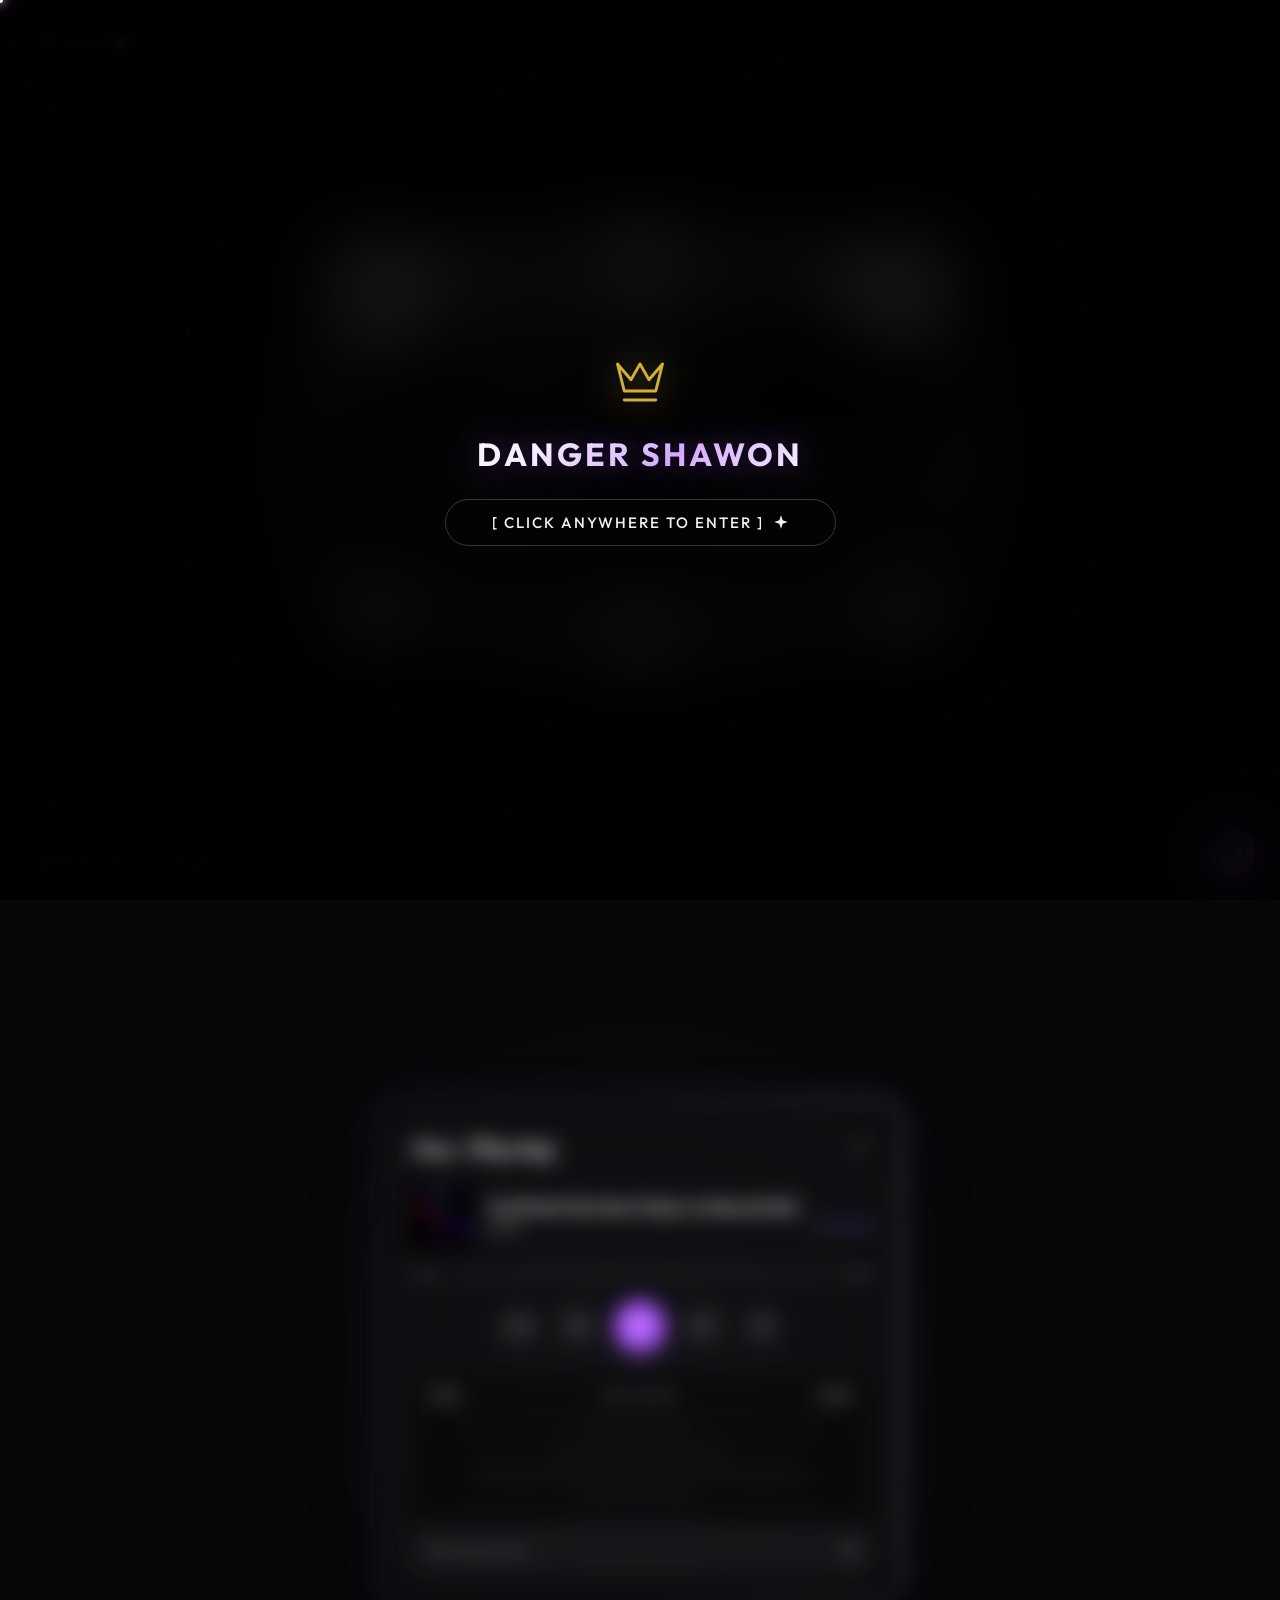
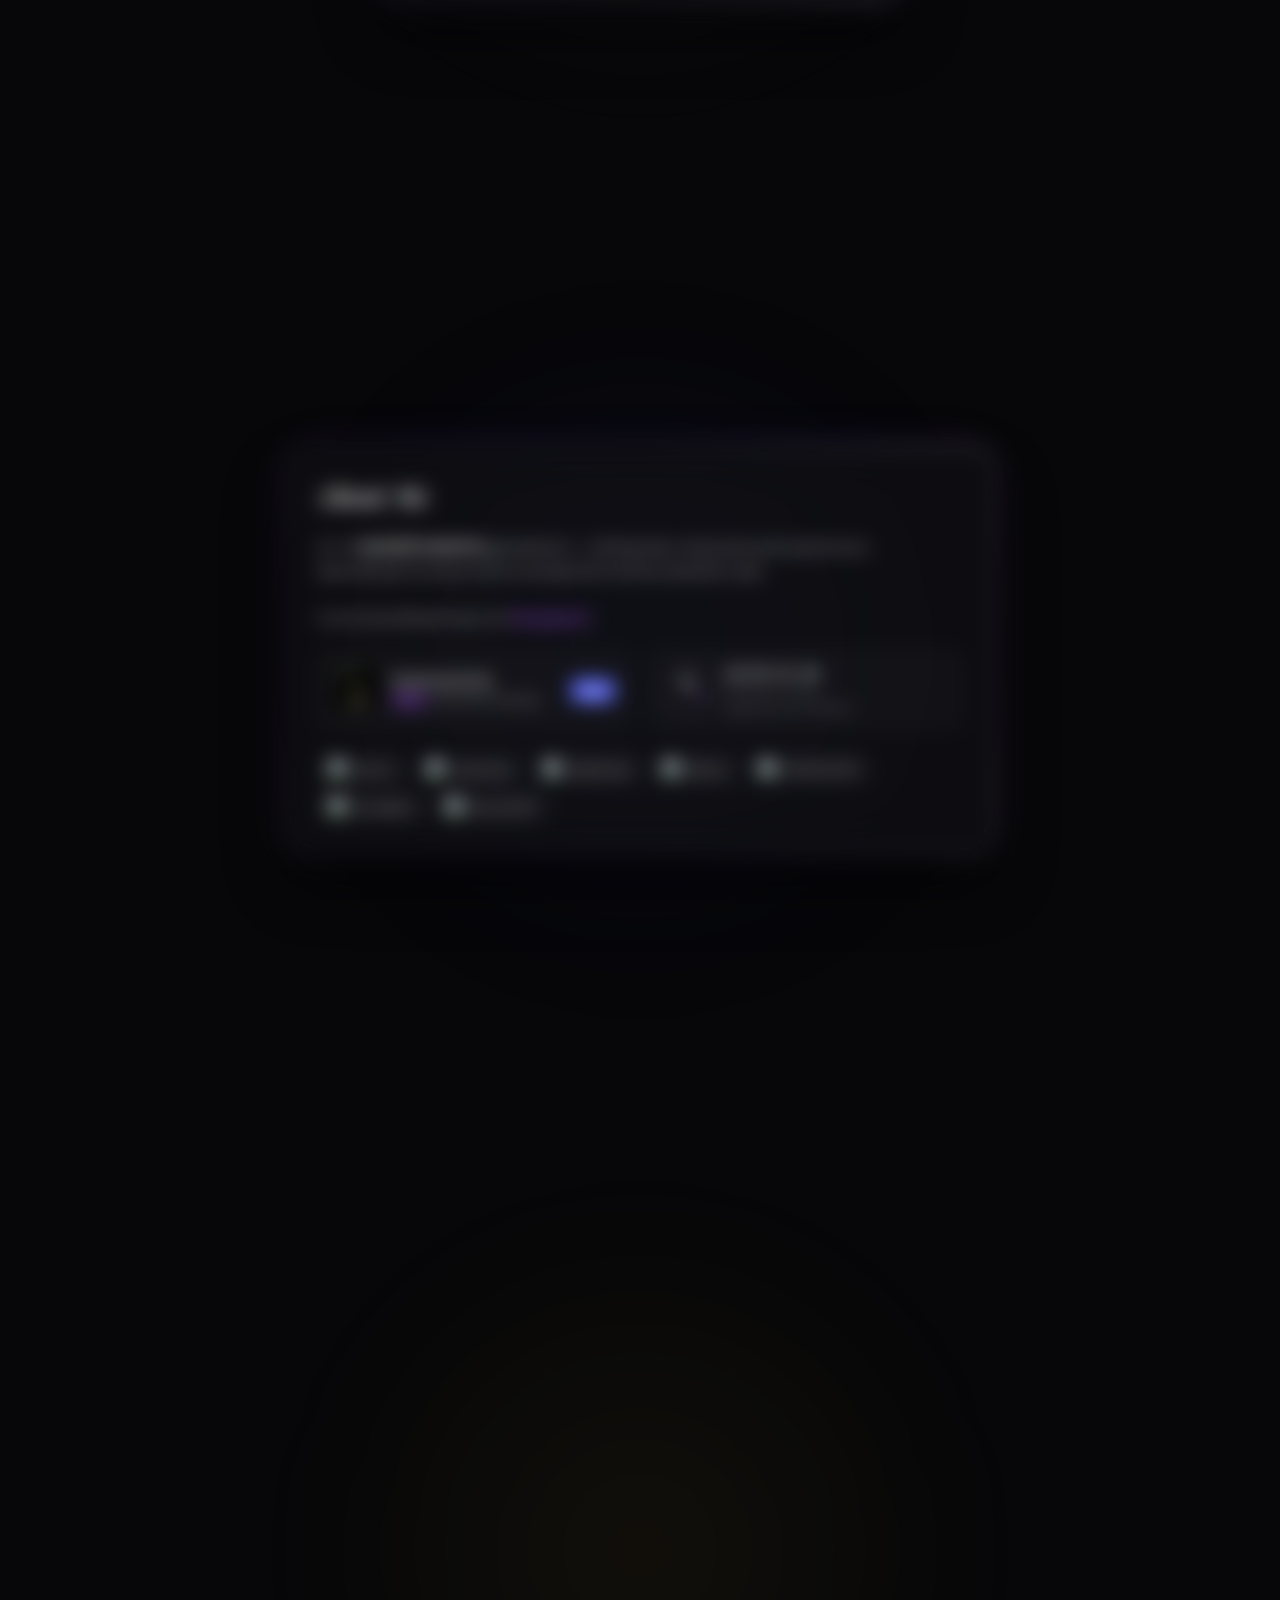
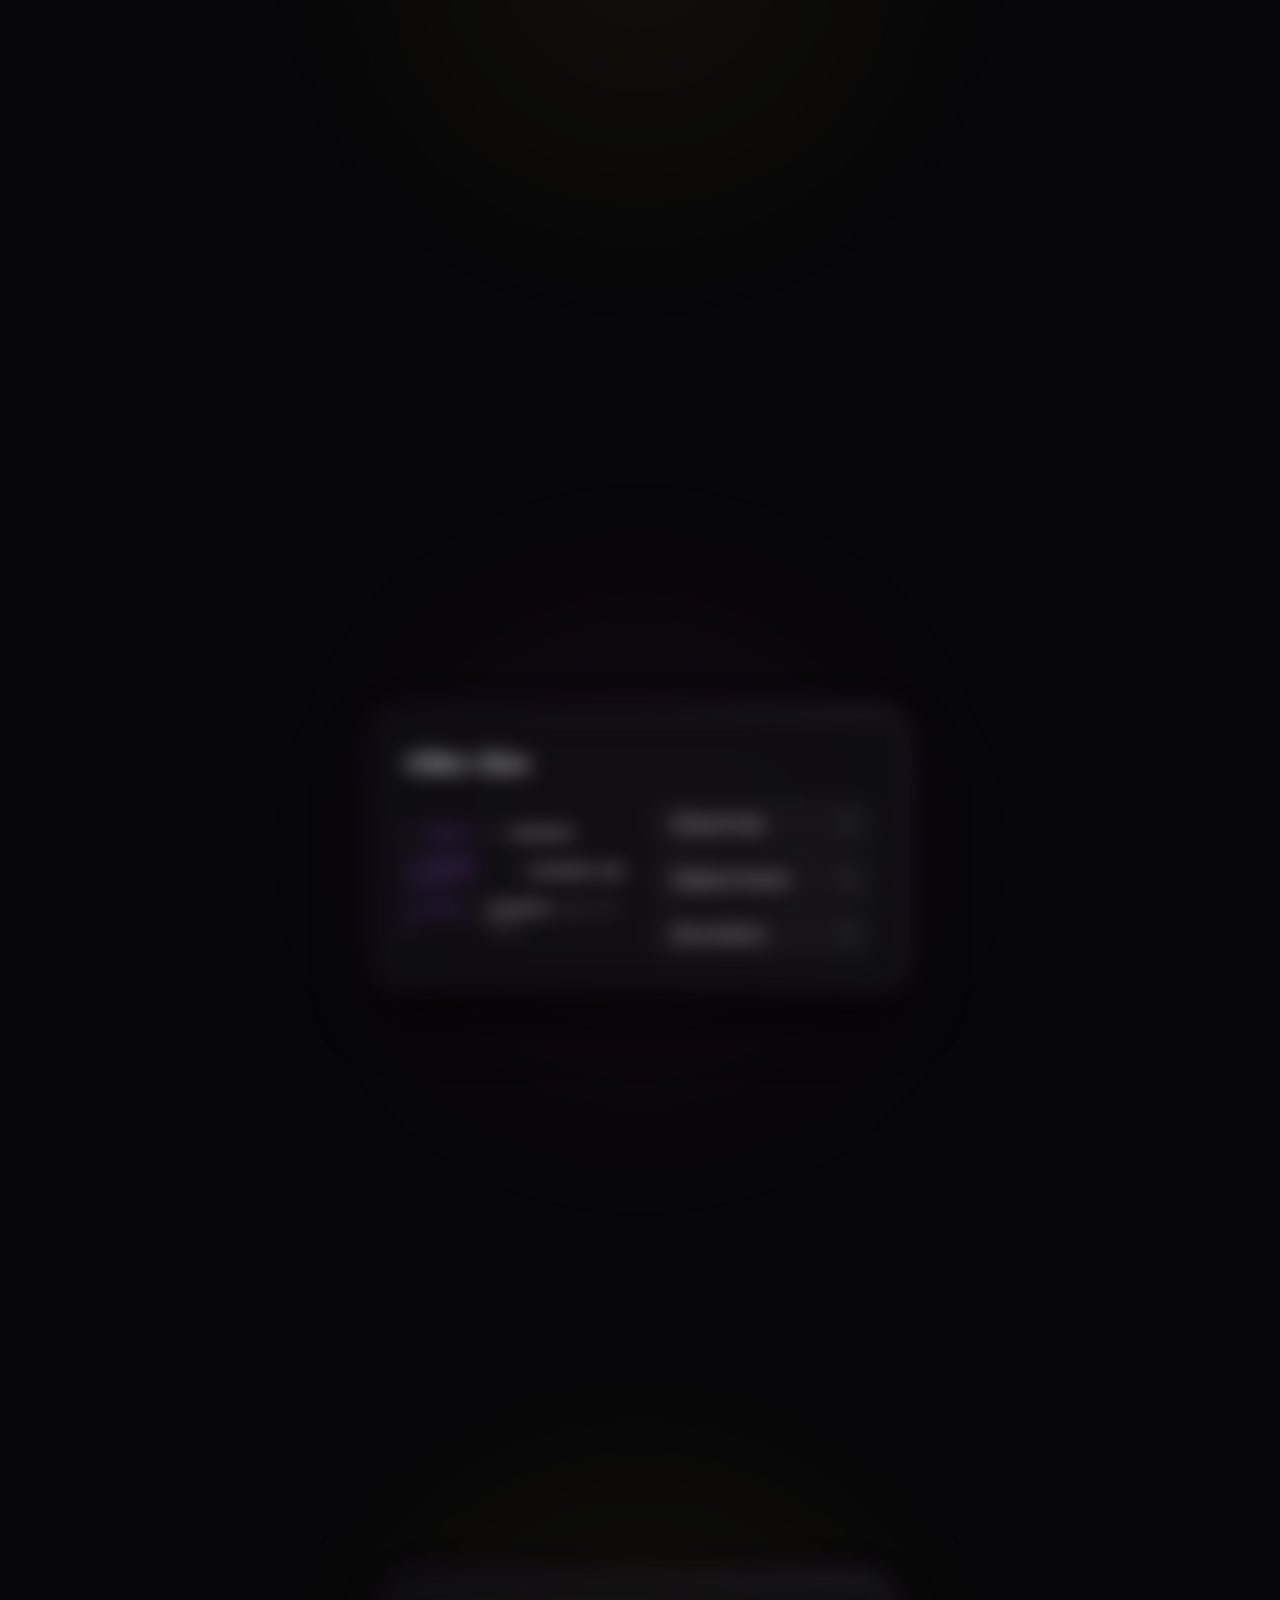
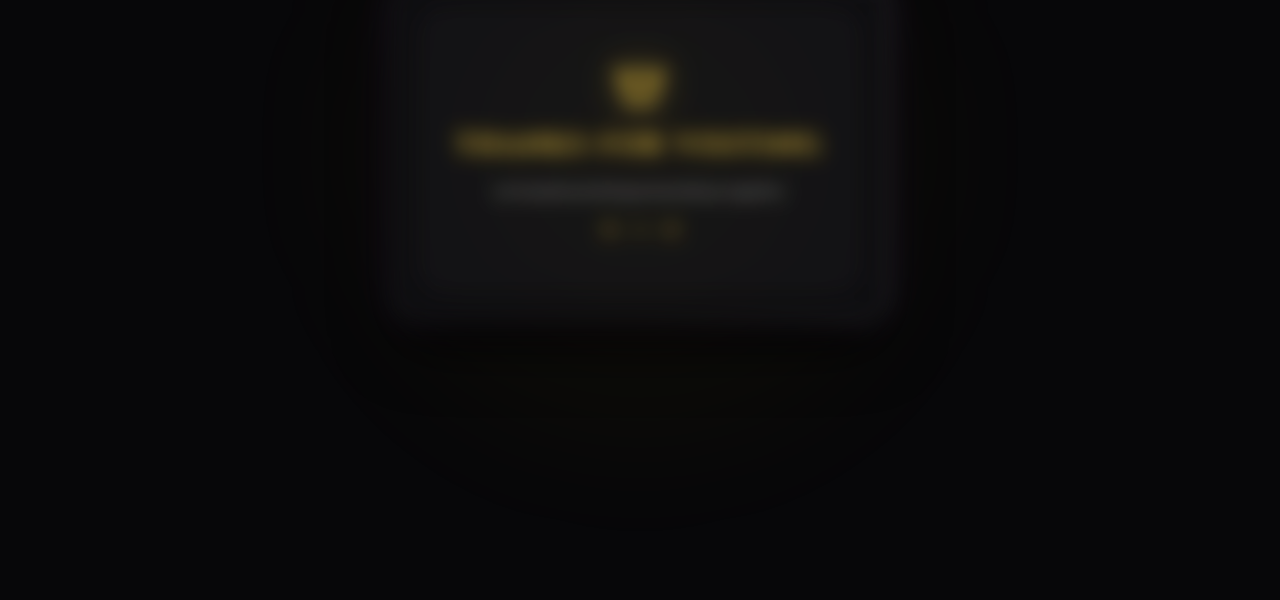
==== commit fca5de2d: "Update video to cut Gojo vs Sukuna loop, single soundtrack You Broke My Heart, separate admin/client" ====
--- a/index.html
+++ b/index.html
@@ -51,8 +51,8 @@
     </div>
 
     <!-- Background Video & Overlay -->
-    <video id="bg-video" autoplay muted playsinline loop>
-        <source src="./assets/media/track_yad.mp4" type="video/mp4">
+    <video id="bg-video" autoplay muted playsinline loop preload="auto">
+        <source src="./assets/media/cut_loop.mp4" type="video/mp4">
     </video>
     <div id="yt-bg-container" class="yt-bg-container" style="display:none;"></div>
     <div class="bg-overlay"></div>
--- a/style.css
+++ b/style.css
@@ -79,11 +79,15 @@
     min-height: 100%;
     width: auto;
     height: auto;
-    transform: translate(-50%, -50%);
+    transform: translate(-50%, -50%) translate3d(0, 0, 0);
     object-fit: cover;
     z-index: -3;
-    filter: brightness(0.62) contrast(1.06);
+    filter: brightness(0.72) contrast(1.08);
     transition: opacity 0.8s ease;
+    backface-visibility: hidden;
+    perspective: 1000px;
+    will-change: transform;
+    pointer-events: none;
 }
 
 .bg-overlay {
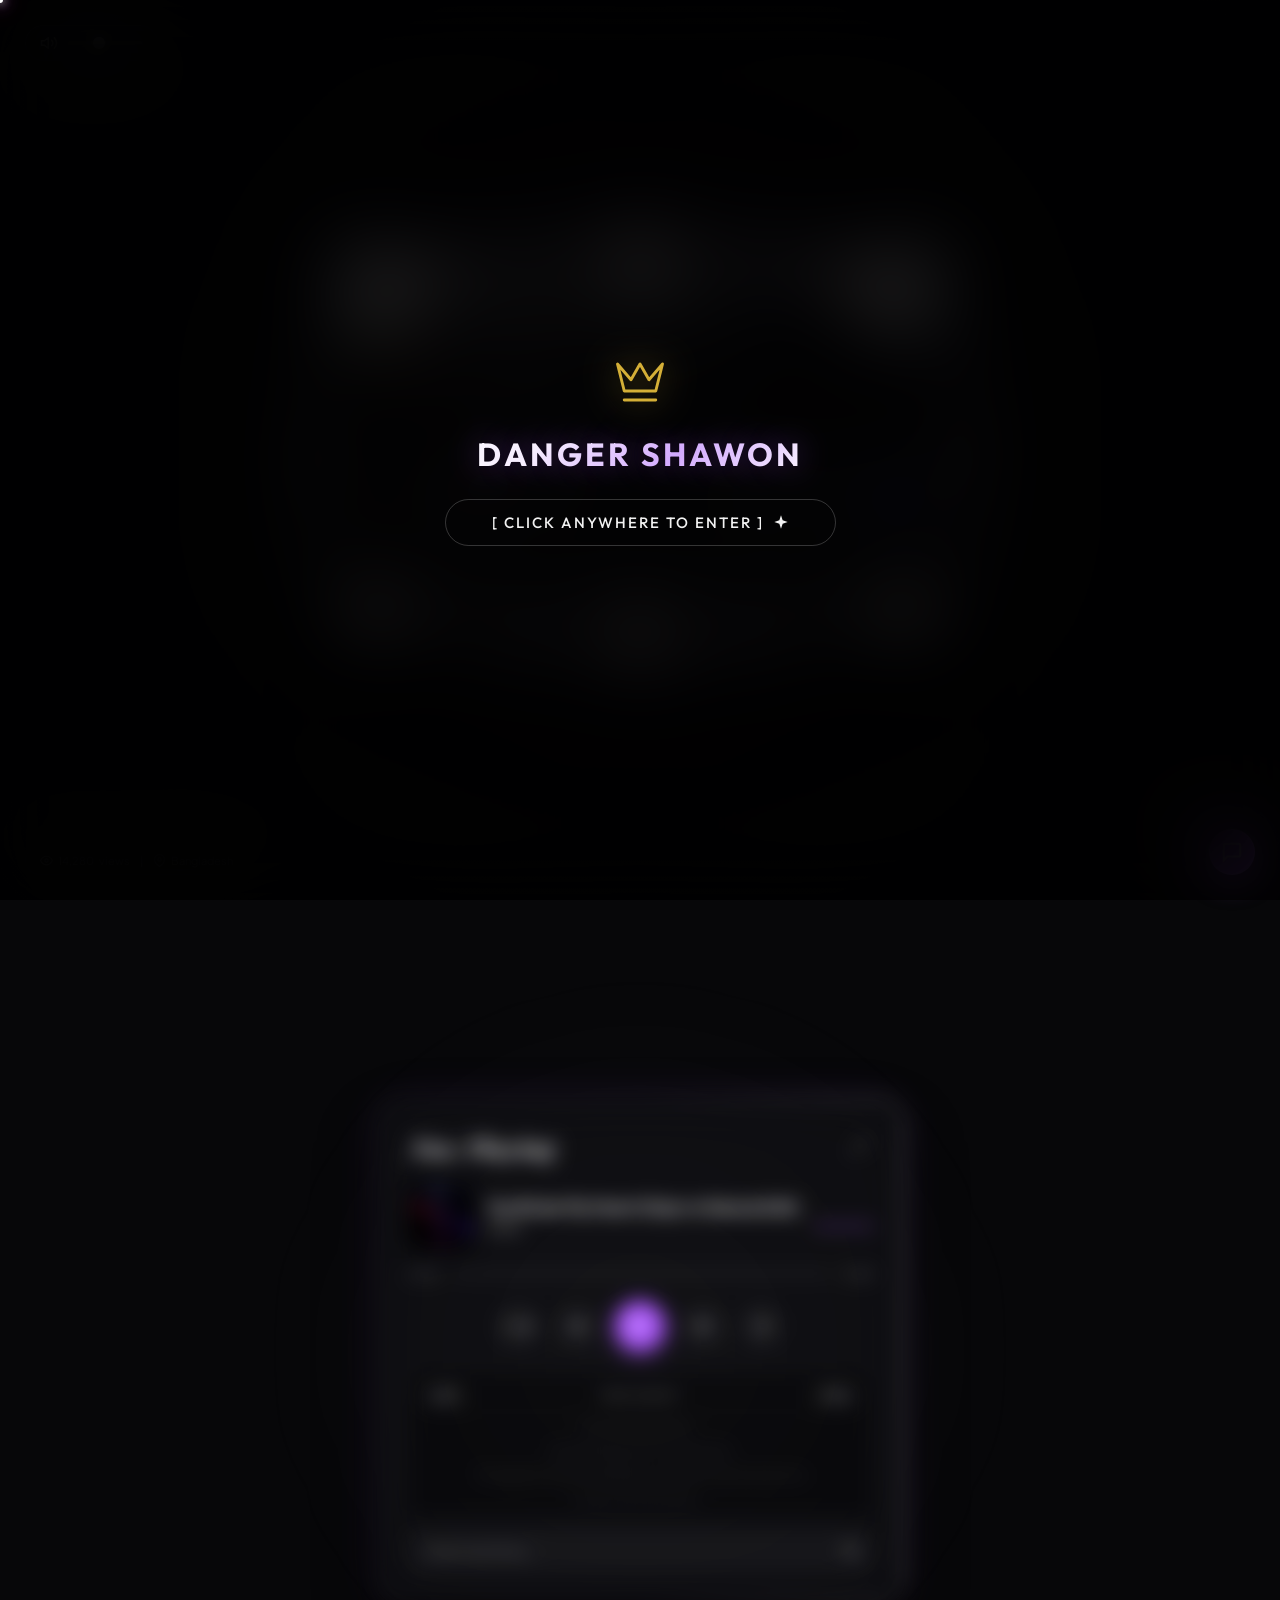
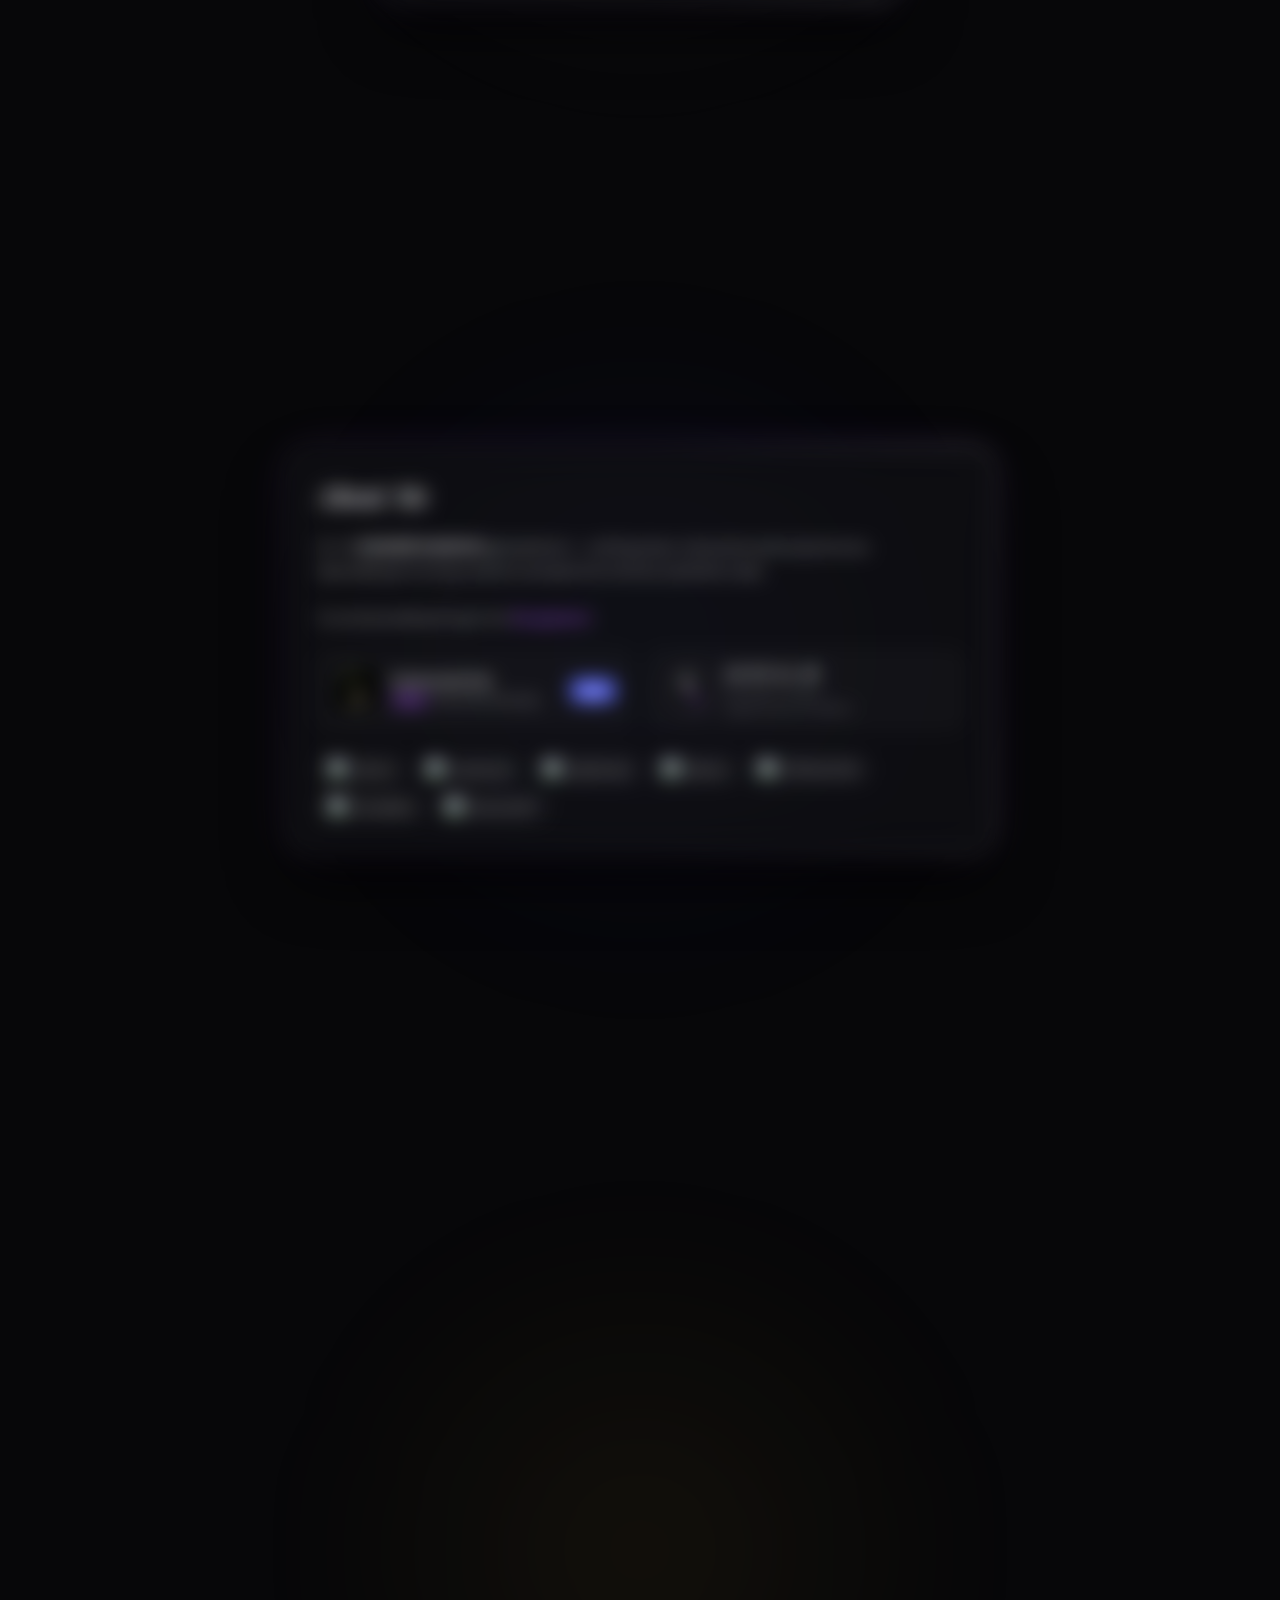
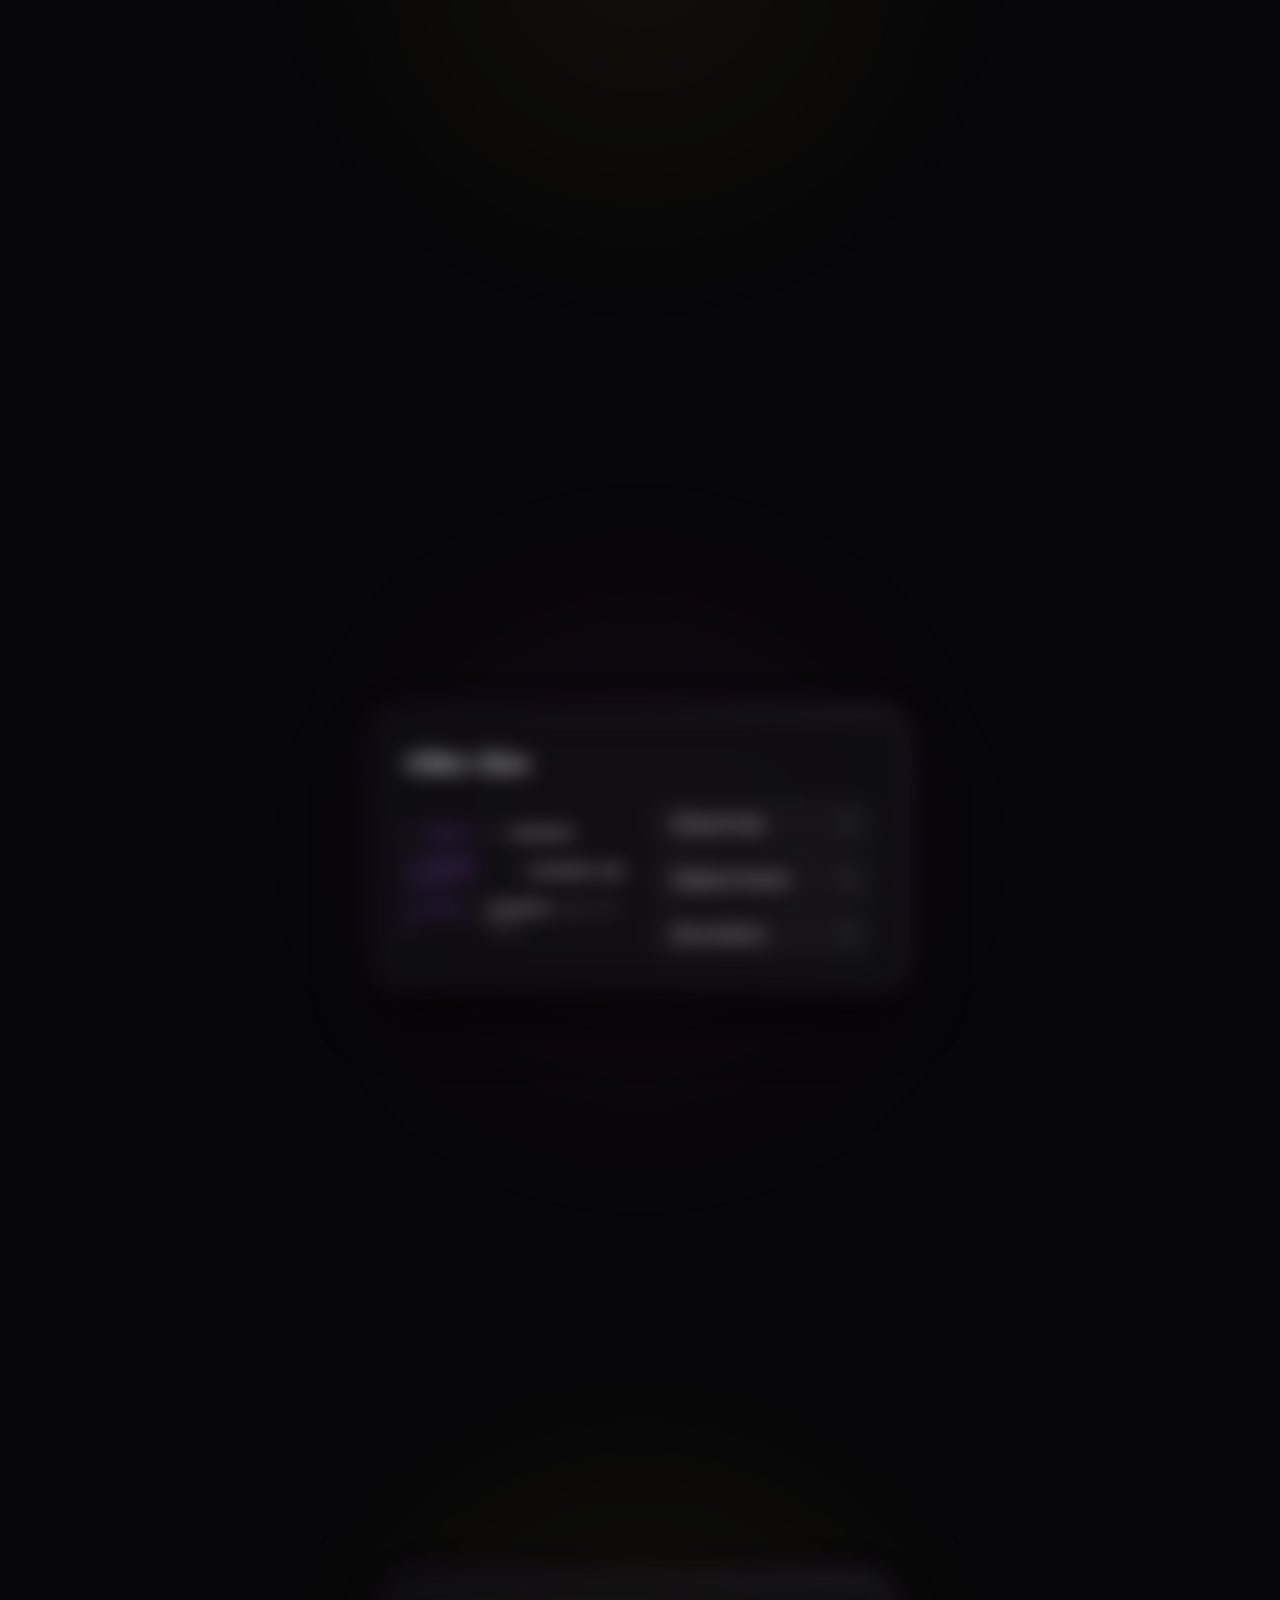
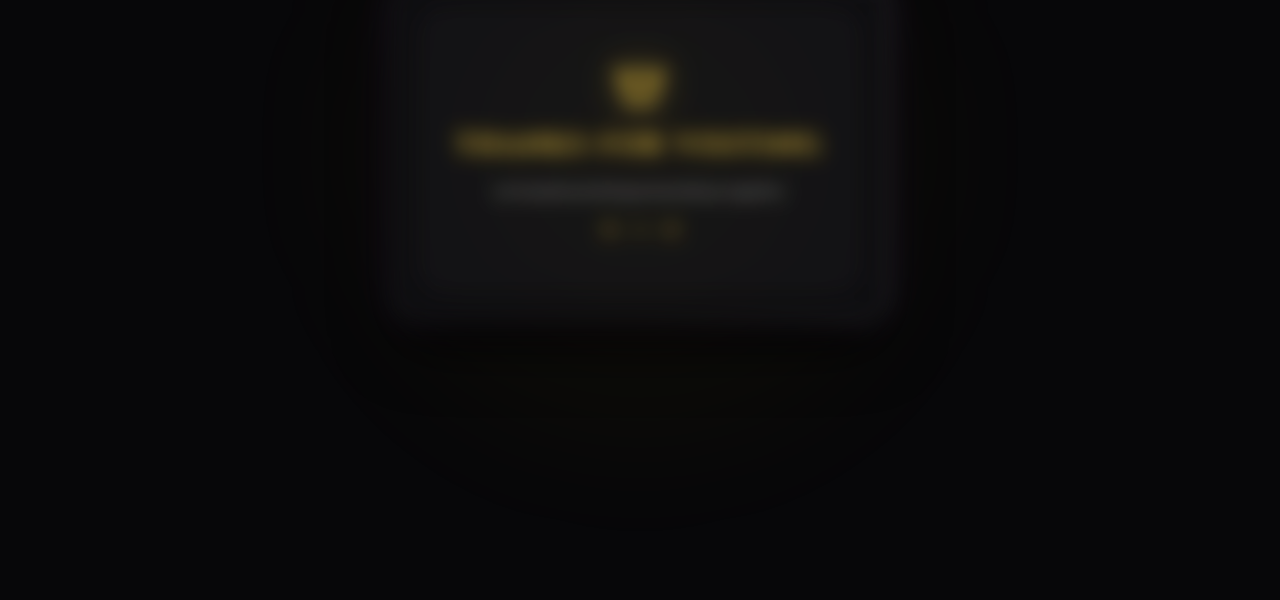
==== commit b826414b: "Update background video to full Gojo vs Sukuna edit, soften and smooth audio with fade-in and 40% de" ====
--- a/index.html
+++ b/index.html
@@ -52,7 +52,7 @@
 
     <!-- Background Video & Overlay -->
     <video id="bg-video" autoplay muted playsinline loop preload="auto">
-        <source src="./assets/media/cut_loop.mp4" type="video/mp4">
+        <source src="./assets/media/full_bg.mp4" type="video/mp4">
     </video>
     <div id="yt-bg-container" class="yt-bg-container" style="display:none;"></div>
     <div class="bg-overlay"></div>
@@ -68,7 +68,7 @@
                 <path d="M19.07 4.93a10 10 0 0 1 0 14.14M15.54 8.46a5 5 0 0 1 0 7.07"/>
             </svg>
         </div>
-        <input type="range" id="volumeSlider" class="volume-slider" min="0" max="1" step="0.01" value="0.75" title="Volume Slider">
+        <input type="range" id="volumeSlider" class="volume-slider" min="0" max="1" step="0.01" value="0.40" title="Volume Slider">
     </div>
 
     <!-- Main Full-Screen Snap Slides Container -->
